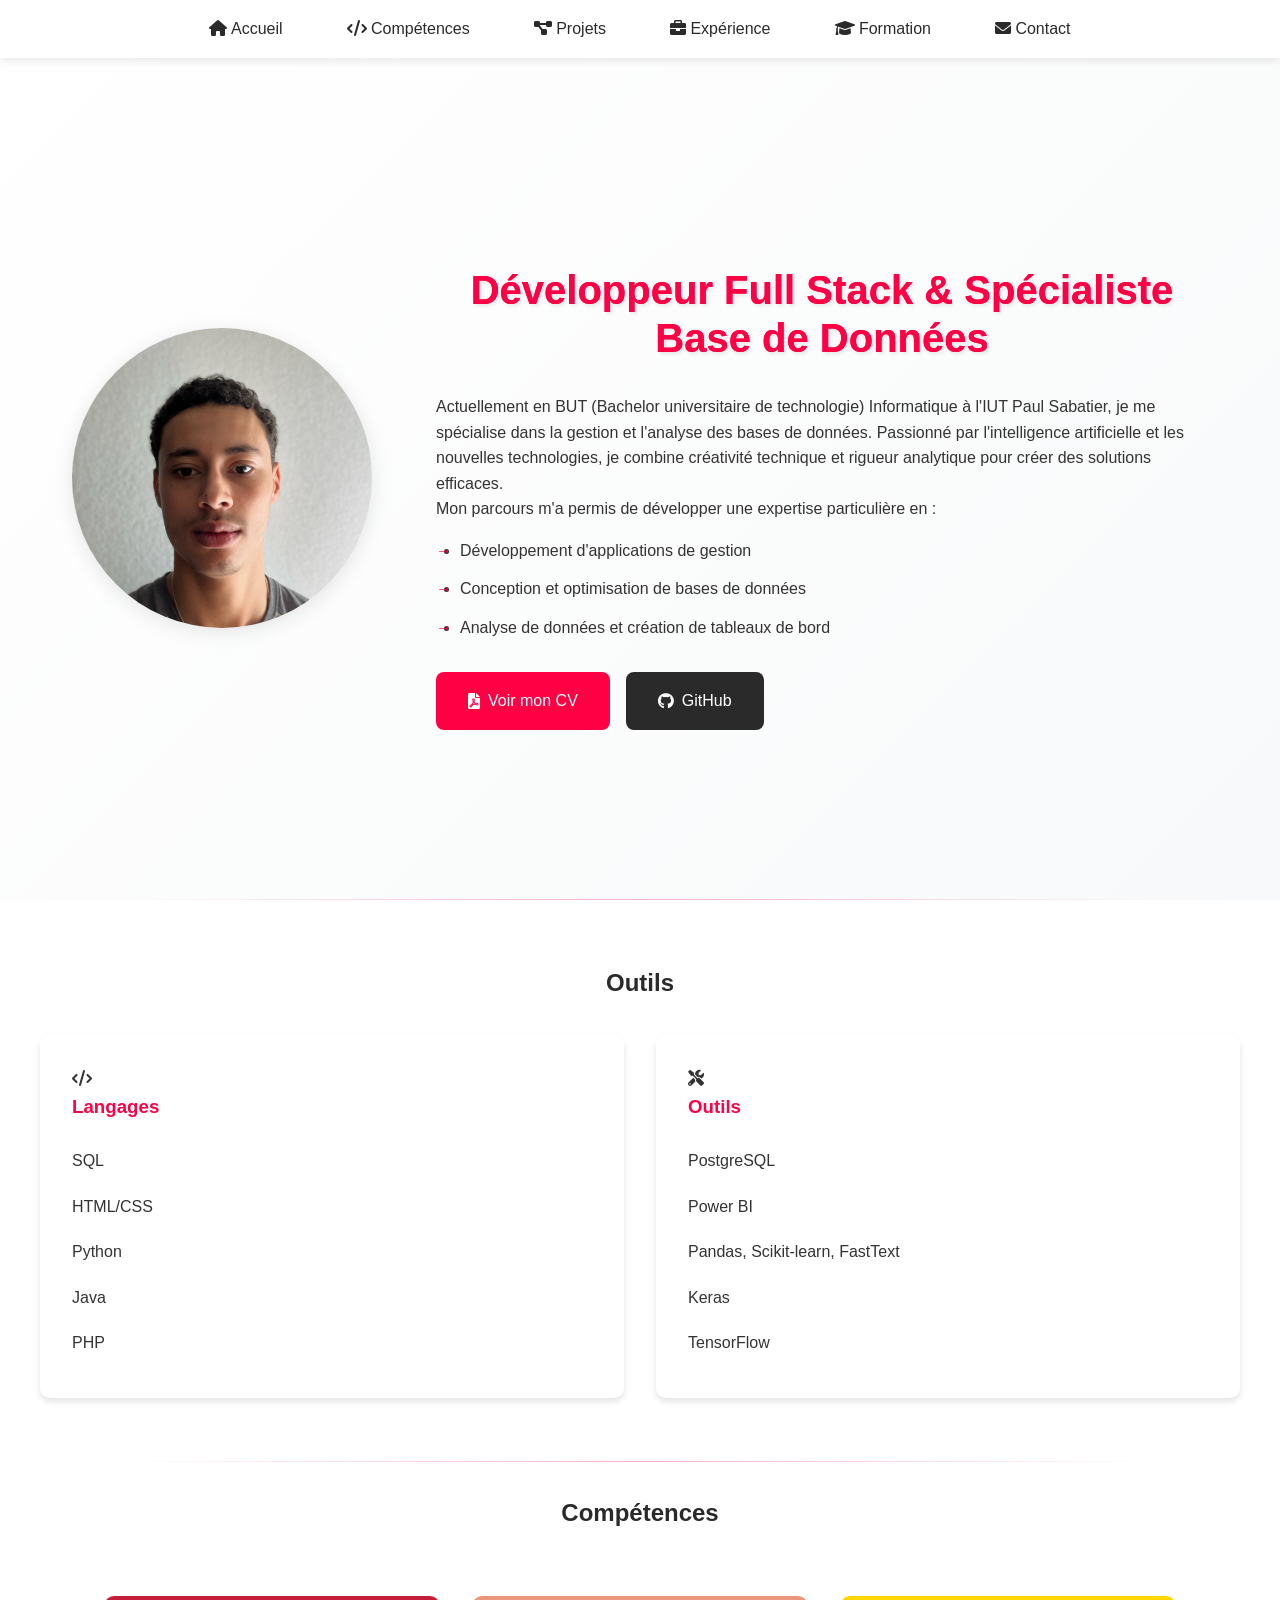
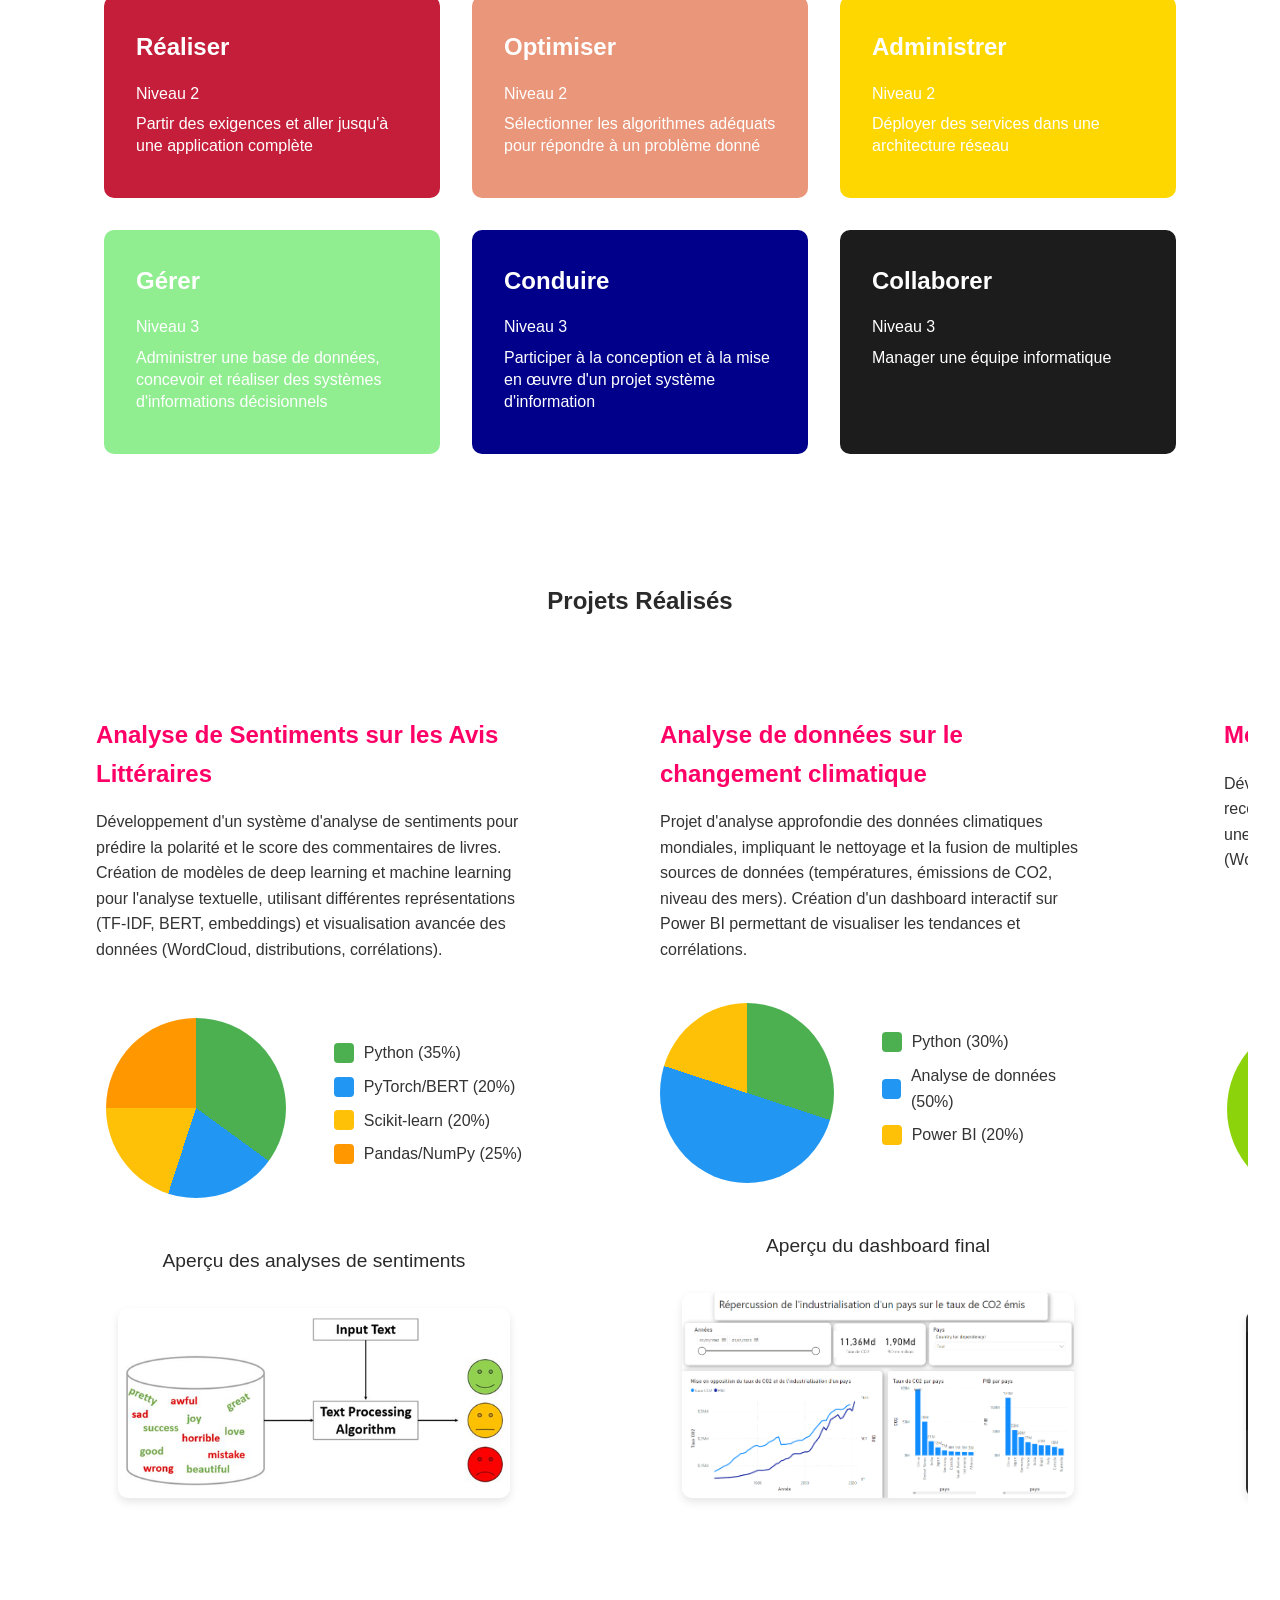
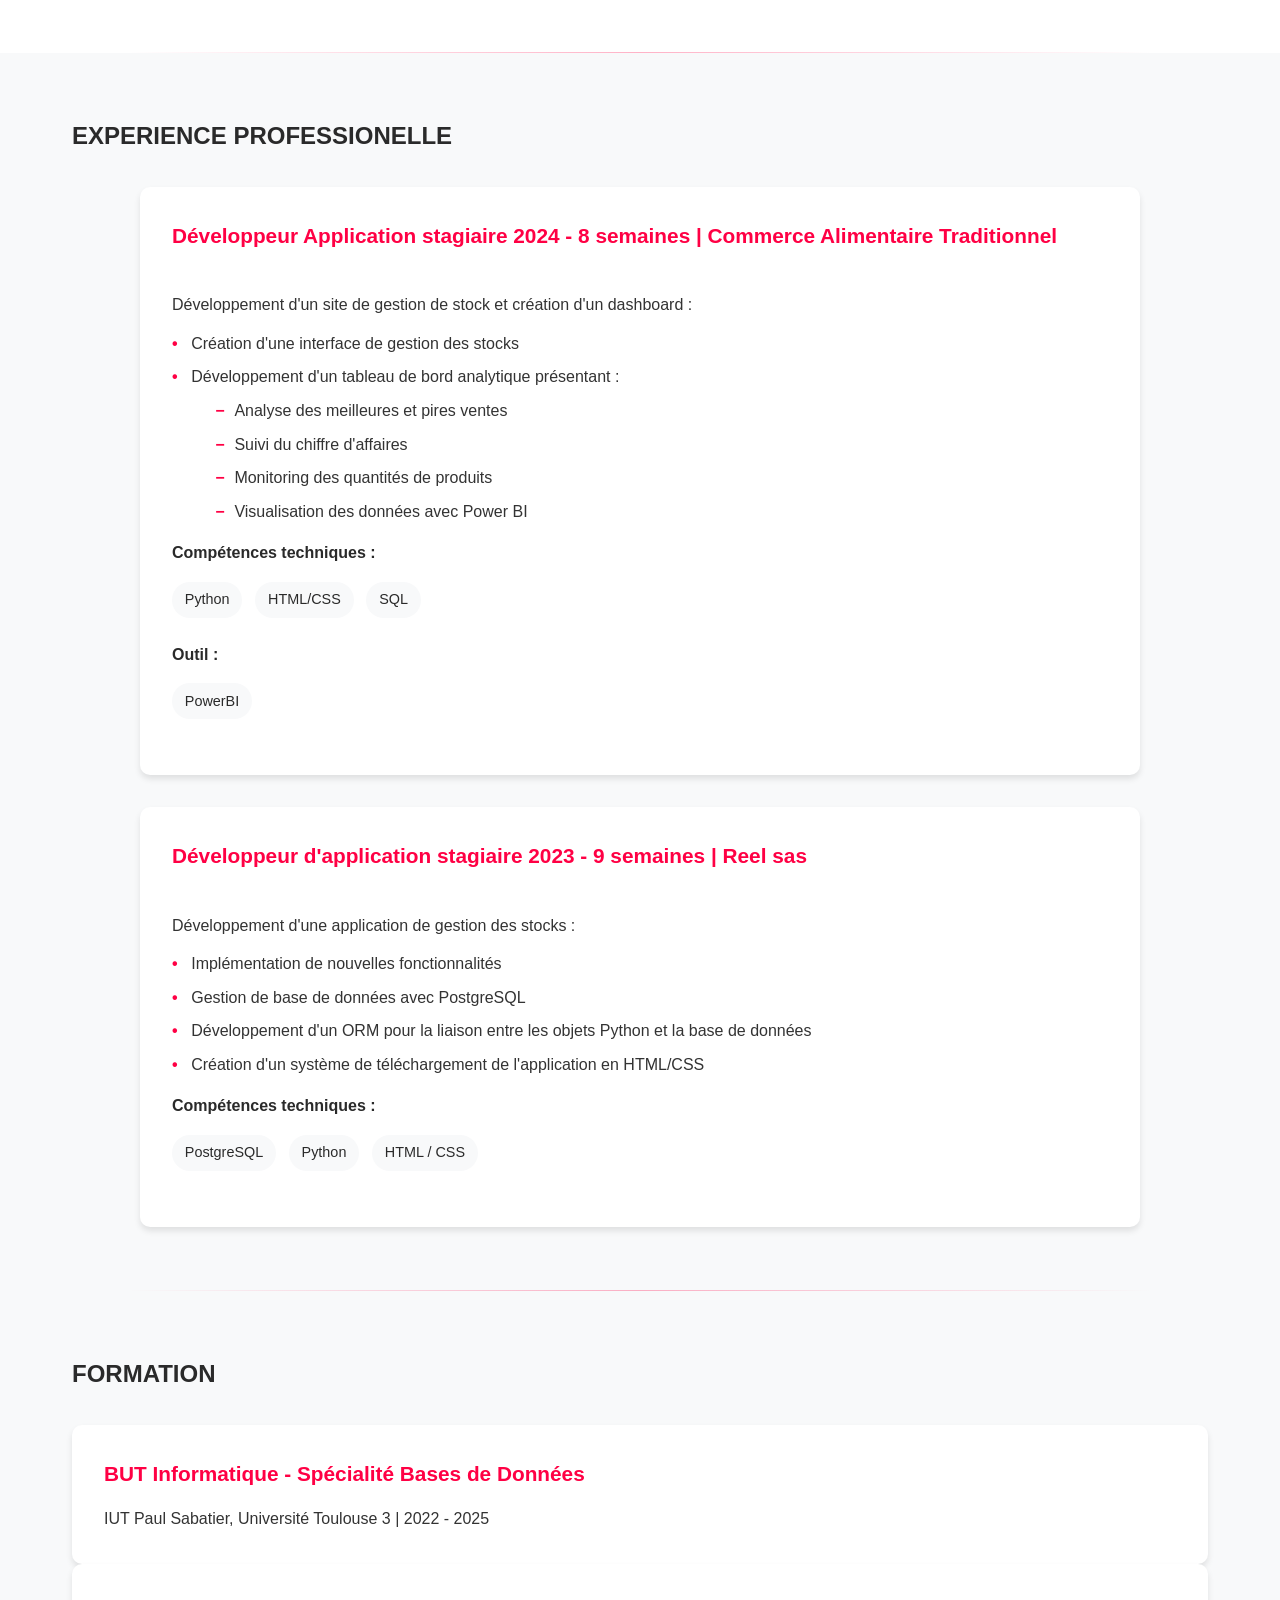
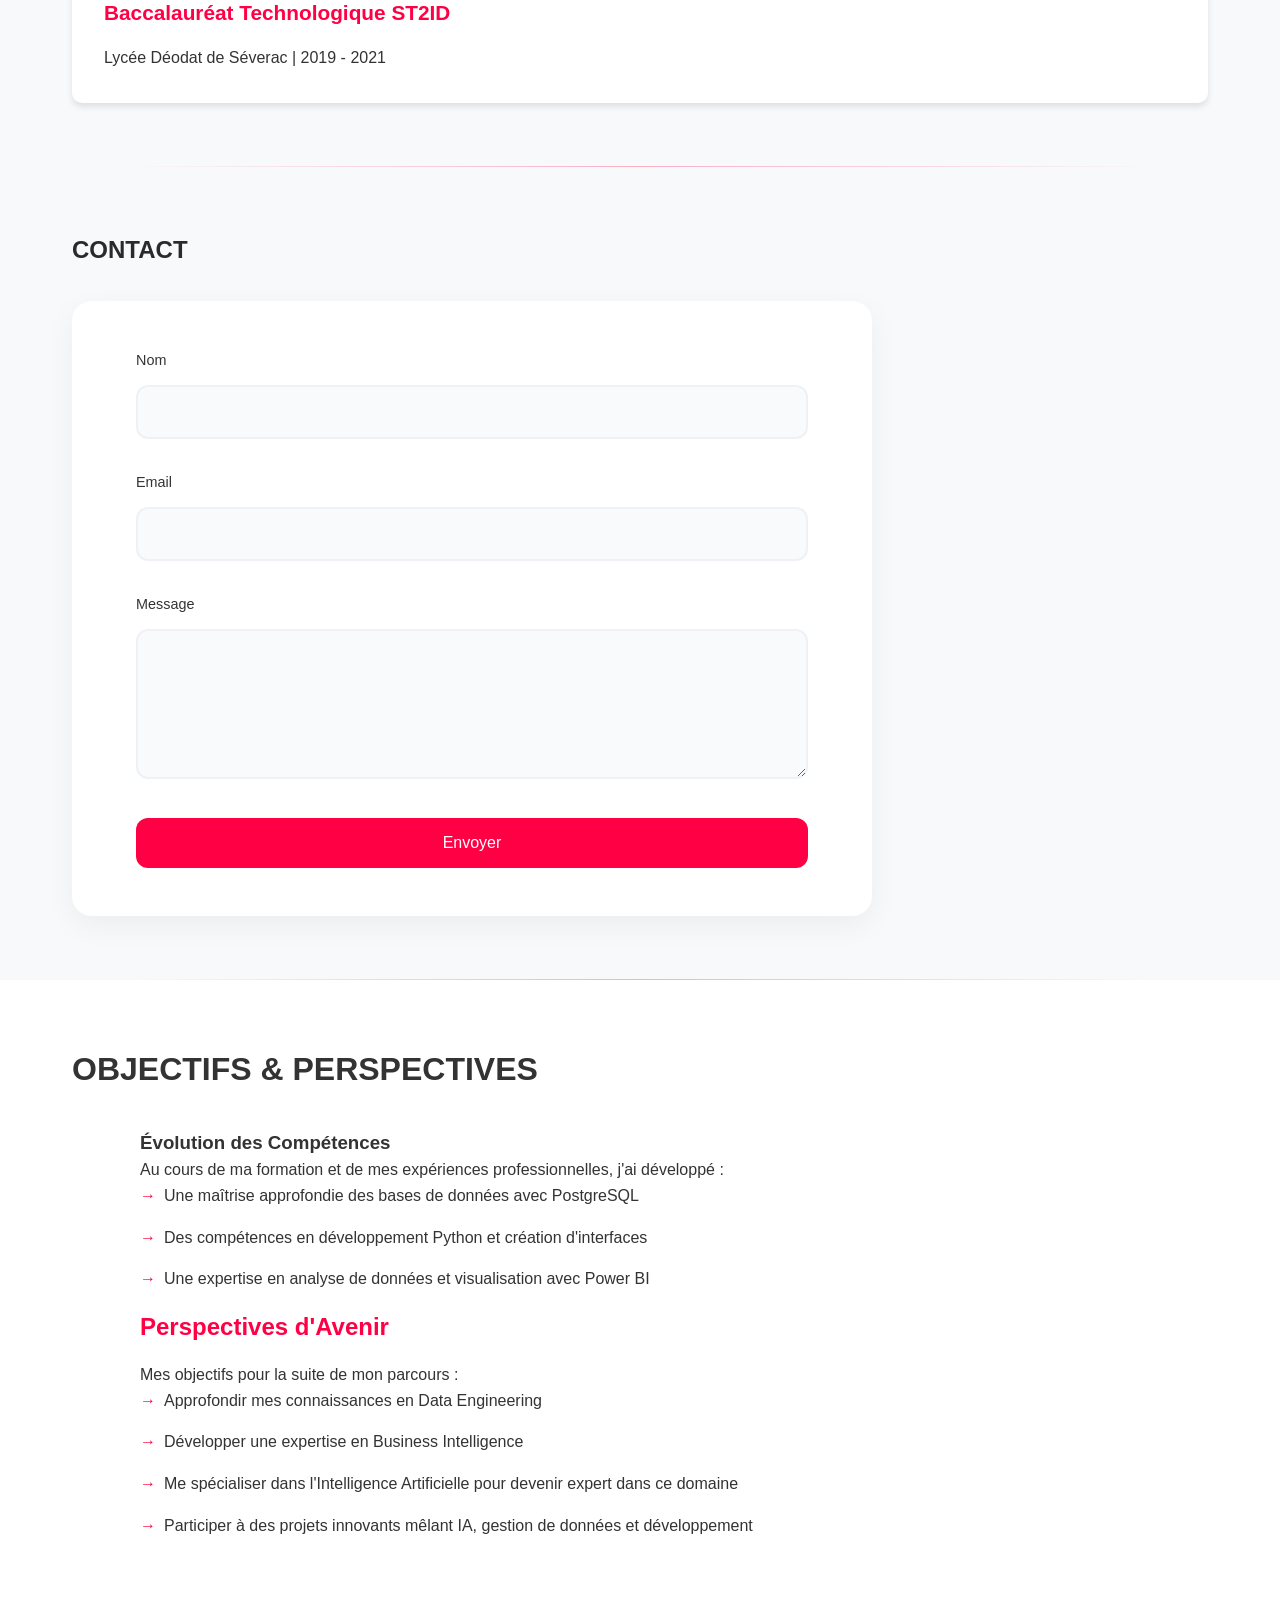
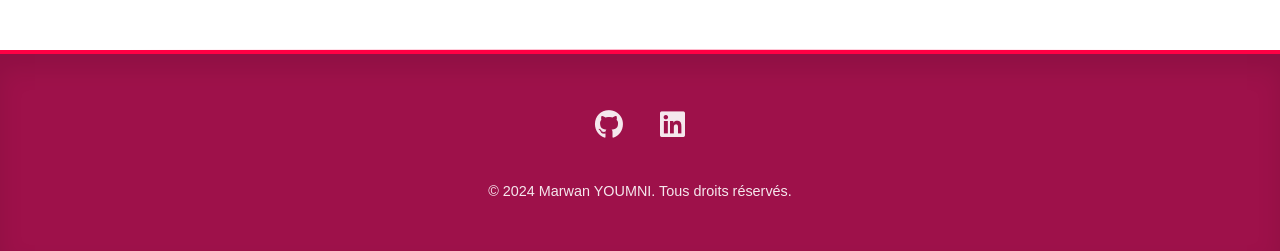
==== index.html @ c5f9f12c "a" ====
<!DOCTYPE html>
<html lang="fr">
<head>
    <meta charset="UTF-8">
    <meta name="viewport" content="width=device-width, initial-scale=1.0">
    <title>Marwan YOUMNI - Portfolio</title>
    <link rel="stylesheet" href="style.css">
    <!-- Ajout de Font Awesome pour de belles icônes -->
    <link rel="stylesheet" href="https://cdnjs.cloudflare.com/ajax/libs/font-awesome/6.0.0/css/all.min.css">
    <!-- Ajout de Google Fonts -->
    <link href="https://fonts.googleapis.com/css2?family=Poppins:wght@300;400;500;600;700&display=swap" rel="stylesheet">
    <script src="script.js"></script>
</head>
<body>
    <!-- Menu fixe modernisé -->
    <nav class="main-nav">
        <div class="nav-container">
            <div class="logo"></div>
            <ul>
                <li><a href="#accueil"><i class="fas fa-home"></i> Accueil</a></li>
                <li><a href="#competences"><i class="fas fa-code"></i> Compétences</a></li>
                <li><a href="#projets"><i class="fas fa-project-diagram"></i> Projets</a></li>
                <li><a href="#experience"><i class="fas fa-briefcase"></i> Expérience</a></li>
                <li><a href="#formation"><i class="fas fa-graduation-cap"></i> Formation</a></li>
                <li><a href="#contact"><i class="fas fa-envelope"></i> Contact</a></li>
            </ul>
        </div>
    </nav>

    <!-- Section Accueil avec animation -->
    <section id="accueil" class="hero-section">
        <div class="background-animation"></div>
        <div class="profile-container">
            <div class="profile-image">
                <img src="IMG_4424.jpg" alt="Photo professionnelle">
            </div>
            <div class="profile-content">
                <h1 class="main-title">
                    <span class="title-line">Développeur Full Stack &</span>
                    <span class="title-line">Spécialiste Base de Données</span>
                </h1>
                <div class="presentation">
                    <p>Actuellement en BUT (Bachelor universitaire de technologie) Informatique à l'IUT Paul Sabatier, je me spécialise dans la gestion et 
                       l'analyse des bases de données. Passionné par l'intelligence artificielle et les nouvelles technologies, je combine 
                       créativité technique et rigueur analytique pour créer des solutions efficaces.</p>
                    
                    <p>Mon parcours m'a permis de développer une expertise particulière en :</p>
                    <ul class="expertise-list">
                        <li>Développement d'applications de gestion</li>
                        <li>Conception et optimisation de bases de données</li>
                        <li>Analyse de données et création de tableaux de bord</li>
                    </ul>
                </div>
                <div class="cta-buttons">
                    <a href="CV_YOUMNI.pdf" class="btn primary-btn" target="_blank">
                        <i class="fas fa-file-pdf"></i> Voir mon CV
                    </a>
                    <a href="https://github.com/Marwwannn" class="btn secondary-btn" target="_blank">
                        <i class="fab fa-github"></i> GitHub
                    </a>
                </div>
            </div>
        </div>
    </section>

    <!-- Section Compétences avec animation au scroll -->
    <section id="competences" class="scroll-reveal">
        <h2><span class="accent">Outils</span></h2>
        <div class="skills-container">
            <div class="skill-category fade-in">
                <div class="skill-icon"><i class="fas fa-code"></i></div>
                <h3>Langages</h3>
                <ul>
                    <li data-tooltip="Langage de requêtes pour la gestion et la manipulation des bases de données">SQL</li>
                    <li data-tooltip="Langages de balisage et de style pour la création de sites web">HTML/CSS</li>
                    <li data-tooltip="Langage polyvalent utilisé en data science, IA et développement web">Python</li>
                    <li data-tooltip="Langage orienté objet pour le développement d'applications">Java</li>
                    <li data-tooltip="Langage de programmation côté serveur pour le développement web">PHP</li>
                </ul>
            </div>
            <div class="skill-category fade-in">
                <div class="skill-icon"><i class="fas fa-tools"></i></div>
                <h3>Outils</h3>
                <ul>
                    <li data-tooltip="Système de gestion de base de données relationnelle open source">PostgreSQL</li>
                    <li data-tooltip="Outil de visualisation et d'analyse de données de Microsoft">Power BI</li>
                    <li data-tooltip="Bibliothèques Python pour l'analyse de données, le machine learning et le NLP">Pandas, Scikit-learn, FastText</li>
                    <li data-tooltip="Bibliothèque Python pour le deep learning">Keras</li>
                    <li data-tooltip="Framework open source pour l'apprentissage automatique">TensorFlow</li>
                </ul>
            </div>
        </div>
    </section>

    <!-- Section Compétences -->
    <div class="skills-iut">
        <h3>Compétences</h3>
        <div class="skills-grid">
            <div class="skill-item realiser">
                <h4>Réaliser</h4>
                <p>Niveau 2</p>
                <p>Partir des exigences et aller jusqu'à une application complète</p>
            </div>

            <div class="skill-item optimiser">
                <h4>Optimiser</h4>
                <p>Niveau 2</p>
                <p>Sélectionner les algorithmes adéquats pour répondre à un problème donné</p>
            </div>

            <div class="skill-item administrer">
                <h4>Administrer</h4>
                <p>Niveau 2</p>
                <p>Déployer des services dans une architecture réseau</p>
            </div>

            <div class="skill-item gerer">
                <h4>Gérer</h4>
                <p>Niveau 3</p>
                <p>Administrer une base de données, concevoir et réaliser des systèmes d'informations décisionnels</p>
            </div>

            <div class="skill-item conduire">
                <h4>Conduire</h4>
                <p>Niveau 3</p>
                <p>Participer à la conception et à la mise en œuvre d'un projet système d'information</p>
            </div>

            <div class="skill-item collaborer">
                <h4>Collaborer</h4>
                <p>Niveau 3</p>
                <p>Manager une équipe informatique</p>
            </div>
        </div>
    </div>

    <!-- Section Projets avec effet de survol -->
    <section id="projets" class="scroll-reveal">
        <h2><span class="accent">Projets Réalisés</span></h2>
        <div class="projects-grid">
            <div class="project-card" id="analyse-sentiments" data-skills="realiser,optimiser,administrer,gerer,conduire,collaborer">
                <h3>Analyse de Sentiments sur les Avis Littéraires</h3>
                <p>Développement d'un système d'analyse de sentiments pour prédire la polarité et le score des commentaires de livres. 
                Création de modèles de deep learning et machine learning pour l'analyse textuelle, utilisant différentes représentations 
                (TF-IDF, BERT, embeddings) et visualisation avancée des données (WordCloud, distributions, corrélations).</p>
                
                <div class="project-stats">
                    <div class="pie-chart" style="background-image: conic-gradient(
                        #4CAF50 0% 35%,
                        #2196F3 35% 55%,
                        #FFC107 55% 75%,
                        #FF9800 75% 100%
                    );"></div>
                    <div class="pie-legend">
                        <div class="legend-item">
                            <span class="legend-color" style="background: #4CAF50;"></span>
                            <span>Python (35%)</span>
                        </div>
                        <div class="legend-item">
                            <span class="legend-color" style="background: #2196F3;"></span>
                            <span>PyTorch/BERT (20%)</span>
                        </div>
                        <div class="legend-item">
                            <span class="legend-color" style="background: #FFC107;"></span>
                            <span>Scikit-learn (20%)</span>
                        </div>
                        <div class="legend-item">
                            <span class="legend-color" style="background: #FF9800;"></span>
                            <span>Pandas/NumPy (25%)</span>
                        </div>
                    </div>
                </div>

                <h4 class="result-title">Aperçu des analyses de sentiments</h4>
                <div class="project-image">
                    <img src="emot.png" alt="Visualisation des analyses de sentiments" class="dashboard-img">
                </div>
            </div>
            <div class="project-card" id="analyse-climatique" data-skills="optimiser,gerer,conduire,collaborer">
                <h3>Analyse de données sur le changement climatique</h3>

                <p>Projet d'analyse approfondie des données climatiques mondiales, impliquant le nettoyage et la fusion de multiples sources de données (températures, émissions de CO2, niveau des mers). Création d'un dashboard interactif sur Power BI permettant de visualiser les tendances et corrélations.</p>
                
                <div class="project-stats">
                    <div class="pie-chart climate-chart"></div>
                    <div class="pie-legend">
                        <div class="legend-item">
                            <span class="legend-color" style="background: #4CAF50;"></span>
                            <span>Python (30%)</span>
                        </div>
                        <div class="legend-item">
                            <span class="legend-color" style="background: #2196F3;"></span>
                            <span>Analyse de données (50%)</span>
                        </div>
                        <div class="legend-item">
                            <span class="legend-color" style="background: #FFC107;"></span>
                            <span>Power BI (20%)</span>
                        </div>
                    </div>
                </div>

                <h4 class="result-title">Aperçu du dashboard final</h4>
                <div class="project-image">
                    <img src="dashboard.png" alt="Dashboard Power BI du projet climatique" class="dashboard-img">
                </div>
            </div>
            <div class="project-card" id="moteur-recommandation" data-skills="realiser,optimiser,administrer,gerer,conduire,collaborer">
                <h3>Moteur de recommandation</h3>
                <p>Développement d'un moteur de recherche et d'un moteur de recommandation de séries TV à partir de sous-titres, incluant une API REST et différents modèles d'apprentissage (Word2Vec, FastText, BERT).</p>
                
                <div class="project-stats">
                    <div class="pie-chart recommendation-chart"></div>
                    <div class="pie-legend">
                        <div class="legend-item">
                            <span class="legend-color" style="background: #4CAF50;"></span>
                            <span>Python (API) (40%)</span>
                        </div>
                        <div class="legend-item">
                            <span class="legend-color" style="background: #8dd30c;"></span>
                            <span>Modèles FastText (50%)</span>
                        </div>
                        <div class="legend-item">
                            <span class="legend-color" style="background: #2196F3;"></span>
                            <span>HTML/CSS (10%)</span>
                        </div>
                    </div>
                </div>

                <h4 class="result-title">Aperçu de l'interface finale</h4>
                <div class="project-image">
                    <img src="recherche.png" alt="Interface du moteur de recherche" class="dashboard-img">
                </div>
            </div>

            <!-- Nouveaux projets -->
            <div class="project-card" id="site-ecommerce" data-skills="realiser,collaborer,gerer">
                <h3>Site E-commerce</h3>
                <p>Application web de gestion commerciale comprenant : <br>
                    • Gestion des stocks en temps réel <br>
                    • Interface administrateur et système de panier <br>
                    • Base de données relationnelle sécurisée</p>

                
                <div class="project-stats">
                    <div class="pie-chart recommendation-chart"></div>
                    <div class="pie-legend">
                        <div class="legend-item">
                            <span class="legend-color" style="background: #4CAF50;"></span>
                            <span>Java (40%)</span>
                        </div>
                        <div class="legend-item">
                            <span class="legend-color" style="background: #2196F3;"></span>
                            <span>SQL (30%)</span>
                        </div>
                        <div class="legend-item">
                            <span class="legend-color" style="background: #FFC107;"></span>
                            <span>HTML/CSS/PHP (30%)</span>
                        </div>
                    </div>
                </div>
            
                <h4 class="result-title">Aperçu du projet</h4>
                <div class="project-image">
                    <img src="site_e-commerce.png" alt="Interface du site e-commerce" class="dashboard-img">
                </div>
            </div>

            <div class="project-card" id="app-immobiliere" data-skills="conduire,gerer,collaborer,realiser">
                <h3>Application Immobilière</h3>
                <p>Solution Java dédiée aux agences immobilières intégrant : <br>
                    • Gestion complète des biens immobiliers <br>
                    • Système de recherche avancée (prix, surface, localisation) <br>
                    • Suivi des clients et des transactions <br>
                    • Base de données sécurisée</p>

                
                <div class="project-stats">
                    <div class="pie-chart" style="background-image: conic-gradient(
                        #4CAF50 0% 40%,
                        #2196F3 40% 70%,
                        #FFC107 70% 85%,
                        #FF9800 85% 100%
                    );"></div>
                    <div class="pie-legend">
                        <div class="legend-item">
                            <span class="legend-color" style="background: #4CAF50;"></span>
                            <span>Java (40%)</span>
                        </div>
                        <div class="legend-item">
                            <span class="legend-color" style="background: #2196F3;"></span>
                            <span>SQL (30%)</span>
                        </div>
                        <div class="legend-item">
                            <span class="legend-color" style="background: #FFC107;"></span>
                            <span>WindowBuilder (15%)</span>
                        </div>
                        <div class="legend-item">
                            <span class="legend-color" style="background: #FF9800;"></span>
                            <span>GitHub (15%)</span>
                        </div>
                    </div>
                </div>
            
                <h4 class="result-title">Aperçu de l'interface</h4>
                <div class="project-image">
                    <img src="agence-immobiliere.png" alt="Interface de l'application immobilière" class="dashboard-img">
                </div>
            </div>
        </div>
    </section>

    <!-- Section Expérience -->
    <section id="experience">
        <h2>EXPERIENCE PROFESSIONELLE</h2>
        <div class="experience-container">
            <div class="experience-card">
                <div class="experience-header">
                    <h3>Développeur Application stagiaire 2024 - 8 semaines | Commerce Alimentaire Traditionnel</h3>
                </div>
                <div class="description">
                    <p>Développement d'un site de gestion de stock et création d'un dashboard :</p>
                    <ul>
                        <li>Création d'une interface de gestion des stocks</li>
                        <li>Développement d'un tableau de bord analytique présentant :</li>
                        <ul class="sub-list">
                            <li>Analyse des meilleures et pires ventes</li>
                            <li>Suivi du chiffre d'affaires</li>
                            <li>Monitoring des quantités de produits</li>
                            <li>Visualisation des données avec Power BI</li>
                        </ul>
                    </ul>
                </div>
                <div class="competences">
                    <h4>Compétences techniques :</h4>
                    <div class="technologies-used">
                        <span>Python</span>
                        <span>HTML/CSS</span>
                        <span>SQL</span>
                    </div>
                    <h4>Outil :</h4>
                    <div class="technologies-used">
                        <span>PowerBI</span>
                    </div>
                </div>
            </div>

            <div class="experience-card">
                <div class="experience-header">
                    <h3>Développeur d'application stagiaire 2023 - 9 semaines | Reel sas</h3>
                </div>
                <div class="description">
                    <p>Développement d'une application de gestion des stocks :</p>
                    <ul>
                        <li>Implémentation de nouvelles fonctionnalités</li>
                        <li>Gestion de base de données avec PostgreSQL</li>
                        <li>Développement d'un ORM pour la liaison entre les objets Python et la base de données</li>
                        <li>Création d'un système de téléchargement de l'application en HTML/CSS</li>
                    </ul>
                </div>
                <div class="competences">
                    <h4>Compétences techniques :</h4>
                    <div class="technologies-used">
                        <span>PostgreSQL</span>
                        <span>Python</span>
                        <span>HTML / CSS</span>
                    </div>
                </div>
            </div>
        </div>
    </section>

    <!-- Section Formation -->
    <section id="formation">
        <h2>FORMATION</h2>
        <div class="formation-container">
            <div class="formation-card">
                <h3>BUT Informatique - Spécialité Bases de Données</h3>
                <div class="">IUT Paul Sabatier, Université Toulouse 3 | 2022 - 2025</div>
            </div>

            <div class="formation-card">
                <h3>Baccalauréat Technologique ST2ID</h3>
                <div class="">Lycée Déodat de Séverac | 2019 - 2021</div>
            </div>
        </div>
    </section>

    <!-- Section Contact -->
    <section id="contact">
        <div class="section-header">
            <h2>CONTACT</h2>
        </div>
        <div class="contact-container">
            <form class="contact-form">
                <div class="form-group">
                    <label for="name">Nom</label>
                    <input type="text" id="name" required>
                </div>
                <div class="form-group">
                    <label for="email">Email</label>
                    <input type="email" id="email" required>
                </div>
                <div class="form-group">
                    <label for="message">Message</label>
                    <textarea id="message" required></textarea>
                </div>
                <button type="submit" class="submit-btn">Envoyer</button>
            </form>
        </div>
    </section>

    <!-- Section Objectifs et Perspectives -->
    <section id="perspectives">
        <div class="section-header">
            <h2>OBJECTIFS & PERSPECTIVES</h2>
        </div>
        <div class="content-wrapper">
            <div class="card">
                <h3>Évolution des Compétences</h3>
                <div class="card-content">
                    <p>Au cours de ma formation et de mes expériences professionnelles, j'ai développé :</p>
                    <ul>
                        <li>Une maîtrise approfondie des bases de données avec PostgreSQL</li>
                        <li>Des compétences en développement Python et création d'interfaces</li>
                        <li>Une expertise en analyse de données et visualisation avec Power BI</li>
                    </ul>
                </div>
            </div>

            <div class="card">
                <div class="perspectives-avenir">
                    <h3>Perspectives d'Avenir</h3>
                    <p>Mes objectifs pour la suite de mon parcours :</p>
                    <ul>
                        <li>Approfondir mes connaissances en Data Engineering</li>
                        <li>Développer une expertise en Business Intelligence</li>
                        <li>Me spécialiser dans l'Intelligence Artificielle pour devenir expert dans ce domaine</li>
                        <li>Participer à des projets innovants mêlant IA, gestion de données et développement</li>
                    </ul>
                </div>
            </div>
        </div>
    </section>

    <!-- Ajout d'un footer -->
    <footer>
        <div class="footer-content">
            <div class="social-links">
                <a href="https://github.com/Marwwannn" target="_blank"><i class="fab fa-github"></i></a>
                <a href="https://www.linkedin.com/in/marwan-youmni" target="_blank"><i class="fab fa-linkedin"></i></a>
            </div>
            <p>&copy; 2024 Marwan YOUMNI. Tous droits réservés.</p>
        </div>
    </footer>

    <!-- Ajout de JavaScript pour les animations -->
    <script>
        // Animation au scroll
        const observer = new IntersectionObserver((entries) => {
            entries.forEach(entry => {
                if (entry.isIntersecting) {
                    entry.target.classList.add('visible');
                }
            });
        });

        document.querySelectorAll('.scroll-reveal').forEach((el) => observer.observe(el));

        // Animation du titre lettre par lettre
        const title = document.querySelector('.main-title');
        const text = title.textContent;
        title.textContent = '';
        
        // Créer un span pour chaque lettre
        text.split('').forEach((char, i) => {
            const span = document.createElement('span');
            span.textContent = char;
            span.style.animationDelay = `${i * 0.1}s`; // Délai progressif
            title.appendChild(span);
        });
    </script>
</body>
</html>
---- style.css ----
/* Variables pour la cohérence des couleurs */
:root {
    --primary-color: #ff0044;    /* Rouge vif comme dans votre CV */
    --secondary-color: #2a2a2a;  /* Gris foncé */
    --accent-color: #6b1fb1;     /* Violet pour les accents */
    --text-color: #333333;
    --background-color: #ffffff;
    --section-bg: #f8f9fa;
}

/* Reset et styles de base */
* {
    margin: 0;
    padding: 0;
    box-sizing: border-box;
}

body {
    font-family: 'Segoe UI', Arial, sans-serif;
    line-height: 1.6;
    color: var(--text-color);
    background-color: var(--background-color);
}

/* Navigation */
.main-nav {
    position: fixed;
    top: 0;
    width: 100%;
    background-color: var(--background-color);
    box-shadow: 0 2px 10px rgba(0, 0, 0, 0.1);
    z-index: 1000;
    padding: 1rem 0;
}

.main-nav ul {
    display: flex;
    justify-content: center;
    list-style: none;
    gap: 2rem;
}

.main-nav a {
    text-decoration: none;
    color: var(--secondary-color);
    font-weight: 500;
    padding: 0.5rem 1rem;
    transition: color 0.3s ease;
}

.main-nav a:hover {
    color: var(--primary-color);
}

/* Section Accueil */
#accueil {
    min-height: 100vh;
    display: flex;
    align-items: center;
    justify-content: center;
    padding: 6rem 2rem 2rem;
    background: linear-gradient(135deg, var(--background-color) 0%, var(--section-bg) 100%);
}

.profile-container {
    display: flex;
    align-items: center;
    gap: 3rem;
    padding: 2rem;
}

.profile-photo {
    width: 200px;
    height: 200px;
    border-radius: 50%;
    object-fit: cover;
}

.intro-text {
    flex: 1;
}

.tagline {
    color: var(--secondary-color);
    font-size: 1.2rem;
    margin: 1rem 0;
}

h1 {
    font-size: 3rem;
    color: var(--primary-color);
    margin-bottom: 1rem;
}

h2 {
    font-size: 1.5rem;
    color: var(--secondary-color);
    margin-bottom: 1.5rem;
}

/* Sections générales */
section {
    position: relative;
    padding: 4rem 2rem;
}

section:nth-child(even) {
    background-color: var(--section-bg);
}

section:not(:last-child)::after {
    content: '';
    position: absolute;
    bottom: 0;
    left: 50%;
    transform: translateX(-50%);
    width: 80%;
    height: 1px;
    background: linear-gradient(
        to right,
        transparent,
        var(--primary-color, #ff0066),
        transparent
    );
    opacity: 0.3;
}

/* Compétences */
.skills-container {
    display: grid;
    grid-template-columns: repeat(auto-fit, minmax(250px, 1fr));
    gap: 2rem;
    max-width: 1200px;
    margin: 0 auto;
}

.skill-category {
    background: white;
    padding: 2rem;
    border-radius: 10px;
    box-shadow: 0 4px 6px rgba(0, 0, 0, 0.1);
}

.skill-category h3 {
    color: var(--primary-color);
    margin-bottom: 1rem;
}

.skill-category ul {
    list-style: none;
    padding: 0;
    margin: 0;
}

.skill-category li {
    position: relative;
    padding: 10px 0;
    cursor: help;
    color: var(--text-color);
    display: flex;
    align-items: center;
}

/* Suppression de tous les styles de points/bullets précédents */
.skill-category li::before {
    display: none; /* Supprime tous les pseudo-éléments before existants */
}

/* Nouveau style pour le tooltip */
.skill-category li[data-tooltip] {
    position: relative;
}

.skill-category li[data-tooltip]::after {
    content: attr(data-tooltip);
    position: absolute;
    left: 50%;
    top: 50%;
    transform: translateY(-50%);
    background: rgba(42, 42, 42, 0.9);
    color: white;
    padding: 8px 12px;
    border-radius: 4px;
    font-size: 0.85em;
    width: 250px;
    opacity: 0;
    visibility: hidden;
    transition: all 0.3s ease;
    pointer-events: none;
    z-index: 1000;
    box-shadow: 0 2px 5px rgba(0,0,0,0.2);
}

/* Animation au survol */
.skill-category li[data-tooltip]:hover::after {
    opacity: 1;
    visibility: visible;
    left: 210px;  /* Augmenté à 180px pour déplacer vers la droite */
}

/* Media query pour les écrans plus petits */
@media (max-width: 1200px) {
    .skill-category li[data-tooltip]::after {
        left: 50%;
        top: 100%;
        transform: translateX(-50%);
        margin-top: 5px;
    }
}

/* Style pour le conteneur de projets avec scroll horizontal */
.projects-grid {
    display: flex;
    overflow-x: auto;
    gap: 2rem;
    padding: 2rem;
    scroll-snap-type: x mandatory;
    -webkit-overflow-scrolling: touch; /* Pour iOS */
}

/* Masquer la scrollbar tout en gardant la fonctionnalité */
.projects-grid::-webkit-scrollbar {
    height: 8px;
}

.projects-grid::-webkit-scrollbar-track {
    background: #f1f1f1;
    border-radius: 4px;
}

.projects-grid::-webkit-scrollbar-thumb {
    background: var(--primary-color);
    border-radius: 4px;
}

/* Style pour les cartes de projet plus larges */
.project-card {
    min-width: 500px;
    max-width: 500px;
    padding: 2rem;
    margin-right: 2rem;
    display: flex;
    flex-direction: column;
    background: white;
    border: 1px solid var(--border-color);
    border-radius: 15px;
    transition: all 0.3s ease;
    cursor: pointer;
}

.project-card h3 {
    color: #ff0066;  /* Rose vif spécifié */
    font-size: 1.5rem;
    margin-bottom: 1rem;
    font-weight: 600;
}

.project-card p {
    color: var(--text-color);
    margin-bottom: 1rem;
    flex-grow: 1; /* Permet au texte de prendre l'espace disponible */
}

.technologies {
    display: flex;
    gap: 1rem;
    margin-top: 1rem;
    flex-wrap: wrap;
}

.technologies span {
    background-color: var(--section-bg);
    padding: 0.5rem 1rem;
    border-radius: 20px;
    font-size: 0.9rem;
}

.project-stats {
    display: flex;
    justify-content: center;
    align-items: center;
    gap: 2rem;
    margin: 1.5rem 0;
    min-height: 180px;
}

/* Style pour les camemberts */
.pie-chart {
    width: 180px;
    height: 180px;
    border-radius: 50%;
}

.pie-legend {
    margin-left: 1rem;
}

.legend-item {
    display: flex;
    align-items: center;
    margin-bottom: 0.5rem;
}

.legend-color {
    width: 20px;
    height: 20px;
    border-radius: 4px;
    margin-right: 10px;
}

/* Styles pour le premier projet */
.climate-chart {
    background: conic-gradient(
        #4CAF50 0% 30%,    /* Python - Vert */
        #2196F3 30% 80%,   /* Analyse de données - Bleu */
        #FFC107 80% 100%   /* Power BI - Jaune */
    );
}

/* Styles pour le deuxième projet */
.recommendation-chart {
    background: conic-gradient(
        #4CAF50 0% 40%,    /* Python (API) - Vert */
        #8dd30c 40% 90%,   /* Modèle FastText - Violet */
        #2196F3 90% 100%   /* HTML/CSS - Bleu */
    );
}

/* Style pour le footer avec un thème moderne */
footer {
    background: #9e114a; /* Bleu-gris foncé élégant */
    color: white;
    padding: 3rem 2rem;
    text-align: center;
    border-top: 4px solid var(--primary-color); /* Garde la bordure rouge */
    box-shadow: inset 0 15px 25px rgba(0,0,0,0.1); /* Ombre intérieure subtile */
}

.footer-content {
    max-width: 1200px;
    margin: 0 auto;
}

.social-links {
    margin-bottom: 2rem;
}

.social-links a {
    color: white;
    font-size: 1.8rem;
    margin: 0 1rem;
    transition: all 0.3s ease;
    opacity: 0.9;
}

.social-links a:hover {
    color: var(--primary-color);
    transform: translateY(-3px);
    opacity: 1;
}

footer p {
    color: rgba(255, 255, 255, 0.9);
    font-size: 0.9rem;
}

/* Contact */
.contact-info {
    max-width: 600px;
    margin: 0 auto;
}

.contact-info p {
    margin-bottom: 1rem;
}

.contact-info a {
    color: white;
    text-decoration: none;
    border-bottom: 2px solid var(--primary-color);
    padding-bottom: 2px;
    transition: color 0.3s ease;
}

.contact-info a:hover {
    color: var(--primary-color);
}

/* Responsive Design */
@media (max-width: 1200px) {
    .projects-grid {
        max-width: 1000px;
        padding: 1.5rem;
    }
}

@media (max-width: 768px) {
    .projects-grid {
        grid-template-columns: 1fr;
    }
    
    .project-card {
        padding: 2rem;
        min-height: auto;
    }

    .main-nav ul {
        flex-direction: column;
        align-items: center;
        padding: 1rem;
    }

    h1 {
        font-size: 2rem;
    }

    h2 {
        font-size: 1.2rem;
    }

    .profile-photo {
        width: 150px;
        height: 150px;
    }
}

/* Style pour la section expérience */
#experience {
    padding: 4rem 2rem;
    background: var(--section-bg);
}

.experience-container {
    max-width: 1000px;
    margin: 0 auto;
    display: flex;
    flex-direction: column;
    gap: 2rem;
}

.experience-card {
    background: white;
    padding: 2rem;
    border-radius: 10px;
    box-shadow: 0 4px 6px rgba(0, 0, 0, 0.1);
    transition: transform 0.3s ease;
}

.experience-card:hover {
    transform: translateY(-5px);
}

.experience-header {
    display: flex;
    justify-content: space-between;
    align-items: center;
    margin-bottom: 1rem;
}

.experience-header h3 {
    color: var(--primary-color);
    font-size: 1.3rem;
    margin-bottom: 1.5rem;
}

.date {
    color: var(--secondary-color);
    font-size: 0.9rem;
}

.company {
    color: var(--accent-color);
    font-weight: 500;
    margin-bottom: 1rem;
}

.tasks {
    list-style: none;
    margin: 1rem 0;
}

.tasks li {
    margin-bottom: 0.5rem;
    padding-left: 1.5rem;
    position: relative;
}

.tasks li::before {
    content: "•";
    color: var(--primary-color);
    position: absolute;
    left: 0;
}

.technologies-used {
    display: flex;
    flex-wrap: wrap;
    gap: 0.8rem;
    margin: 0.5rem 0 1.5rem 0;
}

.technologies-used span {
    background: var(--section-bg);
    padding: 0.4rem 0.8rem;
    border-radius: 20px;
    font-size: 0.9rem;
    color: var(--secondary-color);
}

.competences h4 {
    color: var(--secondary-color);
    margin: 1rem 0;
}

/* Responsive design */
@media (max-width: 768px) {
    .experience-header {
        flex-direction: column;
        align-items: flex-start;
        gap: 0.5rem;
    }

    .experience-card {
        padding: 1.5rem;
    }

    .experience-header h3 {
        font-size: 1.1rem;
    }
}

/* Ajout pour la description */
.description {
    margin: 1rem 0;
    color: var(--text-color);
}

.description p {
    margin-bottom: 0.8rem;
    font-weight: 500;
}

.description ul {
    list-style: none;
    padding-left: 1.2rem;
}

.description ul li {
    margin-bottom: 0.5rem;
    position: relative;
}

.description ul li::before {
    content: "•";
    color: var(--primary-color);
    position: absolute;
    left: -1.2rem;
    font-weight: bold;
}

/* Ajout pour la sous-liste */
.description .sub-list {
    margin-left: 1.5rem;
    margin-top: 0.5rem;
}

.description .sub-list li::before {
    content: "−";  /* Utilisation d'un tiret pour la sous-liste */
}

/* Style pour la section formation */
#formation {
    padding: 4rem 0;
    background: var(--section-bg);
}

.formation-container {
    max-width: 1200px;
    margin: 0 auto;
    padding: 0 2rem;
}

.formation-card {
    background: white;
    padding: 2rem;
    border-radius: 10px;
    box-shadow: 0 4px 6px rgba(0, 0, 0, 0.1);
    transition: transform 0.3s ease;
}

.formation-card:hover {
    transform: translateY(-5px);
}

.formation-card h3 {
    color: var(--primary-color);
    font-size: 1.3rem;
    margin-bottom: 1rem;
}

.etablissement {
    color: var(--accent-color);
    font-style: italic;
}

/* Responsive design */
@media (max-width: 768px) {
    .formation-card {
        padding: 1.5rem;
    }

    .formation-card h3 {
        font-size: 1.1rem;
    }
}

/* Style pour la section contact */
#contact {
    padding: 4rem 0;
    background: var(--section-bg);
}

#contact h2 {
    text-align: left;
    margin-bottom: 2rem;
    max-width: 1200px;
    margin-left: 2rem;
    color: var(--secondary-color);
    font-size: 1.5rem;
    font-weight: 600;
}

.contact-container {
    max-width: 1200px;
    margin: 0 auto;
    width: 100%;
    padding: 0 2rem;
}

.contact-form {
    background: white;
    padding: 3rem 4rem;
    border-radius: 20px;
    box-shadow: 0 10px 30px rgba(0, 0, 0, 0.05);
    width: 100%;
    max-width: 800px;
    margin-left: 0;
    margin-right: auto;
}

.form-group {
    margin-bottom: 2rem;
    position: relative;
}

.form-group label {
    display: block;
    margin-bottom: 0.8rem;
    color: #333;
    font-weight: 500;
    font-size: 0.9rem;
}

.form-group input,
.form-group textarea {
    width: 100%;
    padding: 1rem;
    border: 2px solid #eef1f6;
    border-radius: 12px;
    font-size: 1rem;
    background: #f8fafc;
    transition: all 0.3s ease;
}

.form-group input:focus,
.form-group textarea:focus {
    outline: none;
    border-color: var(--primary-color);
    background: white;
    box-shadow: 0 0 0 4px rgba(255, 0, 102, 0.1);
}

.form-group textarea {
    min-height: 150px;
    resize: vertical;
}

.submit-btn {
    width: 100%;
    background: var(--primary-color);
    color: white;
    padding: 1rem;
    border: none;
    border-radius: 12px;
    font-size: 1rem;
    font-weight: 500;
    cursor: pointer;
    transition: all 0.3s ease;
}

.submit-btn:hover {
    transform: translateY(-2px);
    box-shadow: 0 5px 15px rgba(255, 0, 102, 0.2);
}

/* Animation au focus des champs */
.form-group input:focus::placeholder,
.form-group textarea:focus::placeholder {
    opacity: 0.7;
    transform: translateX(10px);
    transition: all 0.3s ease;
}

@media (max-width: 768px) {
    .contact-container {
        padding: 0 1rem;
    }
    
    .contact-form {
        padding: 2rem;
    }
}

/* Style pour la section héro */
.hero-section {
    min-height: 80vh;
    display: flex;
    align-items: center;
    background: linear-gradient(to right, var(--section-bg), white);
}

.profile-container {
    display: flex;
    gap: 4rem;
    align-items: center;
    max-width: 1200px;
    margin: 0 auto;
    padding: 2rem;
}

.profile-image img {
    width: 300px;
    height: 300px;
    border-radius: 50%;
    object-fit: cover;
    box-shadow: 0 4px 20px rgba(0,0,0,0.1);
}

.profile-content {
    flex: 1;
}

.profile-content h1 {
    font-size: 2.5rem;
    color: var(--primary-color);
    margin-bottom: 2rem;
}

.presentation {
    margin-bottom: 2rem;
}

.expertise-list {
    margin: 1rem 0;
    padding-left: 1.5rem;
}

.expertise-list li {
    margin-bottom: 0.8rem;
    position: relative;
}

.expertise-list li::before {
    content: "→";
    color: var(--primary-color);
    position: absolute;
    left: -1.5rem;
}

.cta-buttons {
    display: flex;
    gap: 1rem;
}

.btn {
    padding: 1rem 2rem;
    border-radius: 8px;
    text-decoration: none;
    display: inline-flex;
    align-items: center;
    gap: 0.5rem;
    transition: transform 0.3s ease;
}

.btn:hover {
    transform: translateY(-2px);
}

.primary-btn {
    background: var(--primary-color);
    color: white;
}

.secondary-btn {
    background: var(--secondary-color);
    color: white;
}

/* Responsive design */
@media (max-width: 768px) {
    .profile-container {
        flex-direction: column;
        text-align: center;
        gap: 2rem;
    }

    .profile-image img {
        width: 200px;
        height: 200px;
    }

    .profile-content h1 {
        font-size: 2rem;
    }

    .cta-buttons {
        justify-content: center;
    }
}

/* Style pour la section Objectifs & Perspectives */
#perspectives {
    padding: 4rem 2rem;
}

#perspectives h2 {
    font-size: 2rem;
    color: #333;
    margin-bottom: 2rem;
}

#perspectives .content-wrapper {
    max-width: 1000px;
    margin: 0 auto;
}

.evolution-competences, .perspectives-avenir {
    margin-bottom: 3rem;
}

.evolution-competences h3, .perspectives-avenir h3 {
    color: var(--primary-color);
    font-size: 1.5rem;
    margin-bottom: 1rem;
}

#perspectives ul {
    list-style: none;
    padding-left: 0;
}

#perspectives li {
    position: relative;
    padding-left: 1.5rem;
    margin-bottom: 1rem;
    line-height: 1.6;
}

#perspectives li::before {
    content: "→";
    position: absolute;
    left: 0;
    color: var(--primary-color);
}

/* Style pour les titres des projets */
.project-card h3 {
    color: #ff0066;  /* Rose vif spécifié */
    font-size: 1.5rem;
    margin-bottom: 1rem;
    font-weight: 600;
}

/* Style pour la description du projet */
.project-card p {
    color: var(--text-color);
    margin-bottom: 1rem;
}

/* Style spécifique pour le titre Évolution des Compétences */
.evolution-competences h3 {
    color: var(--secondary-color);  /* Change Évolution des Compétences en gris foncé */
}

/* Style pour les titres de la section perspectives */
.perspectives-avenir h3 {
    color: var(--primary-color);  /* Garde le rouge pour Perspectives d'Avenir */
}

/* Style commun pour tous les titres de sections */
section h2,
#formation h2,
#contact h2 {
    text-align: left;
    color: var(--secondary-color);
    font-size: 1.5rem;
    font-weight: 600;
    max-width: 1200px;
    margin: 0 auto 2rem;
    padding: 0 2rem;
}

/* Style pour le titre principal */
.main-title {
    font-size: 3rem;
    font-weight: 700;
    background: linear-gradient(45deg, var(--primary-color), #ff0066);
    -webkit-background-clip: text;
    background-clip: text;
    color: transparent;
    text-shadow: 2px 2px 4px rgba(0, 0, 0, 0.1);
    line-height: 1.2;
    margin: 2rem 0;
    animation: fadeIn 1s ease-out;
    text-align: center;
}

/* Animation d'entrée */
@keyframes fadeIn {
    from {
        opacity: 0;
        transform: translateY(-20px);
    }
    to {
        opacity: 1;
        transform: translateY(0);
    }
}

/* Responsive design */
@media (max-width: 768px) {
    .main-title {
        font-size: 2rem;
        padding: 0 1rem;
    }
}

/* Style pour les détails du projet */
.project-details {
    margin-top: 1.5rem;
    font-size: 0.95rem;
    line-height: 1.6;
    color: var(--text-color);
}

.project-details h4 {
    color: var(--primary-color);
    margin-bottom: 1rem;
    font-size: 1.2rem;
}

.project-details ul {
    list-style: none;
    padding-left: 1.2rem;
}

.project-details ul ul {
    margin-left: 1.5rem;
    margin-top: 0.5rem;
}

.project-details li {
    margin-bottom: 0.8rem;
    position: relative;
}

.project-details li::before {
    content: "•";
    color: var(--primary-color);
    position: absolute;
    left: -1.2rem;
    font-weight: bold;
}

.project-details ul ul li::before {
    content: "−";  /* Utilisation d'un tiret pour la sous-liste */
}

/* Style pour l'image du dashboard */
.project-image {
    margin: 1.2rem 0;
    text-align: center;
}

.dashboard-img {
    max-width: 90%;
    height: auto;
    border-radius: 10px;
    box-shadow: 0 4px 8px rgba(0, 0, 0, 0.1);
    transition: transform 0.3s ease;
}

.dashboard-img:hover {
    transform: scale(1.02);
}

/* Style pour le titre de l'aperçu */
.result-title {
    color: var(--secondary-color);
    font-size: 1.2rem;
    margin-top: 1.5rem;
    margin-bottom: 0.8rem;
    text-align: center;
    font-weight: 500;
}

.skills-iut {
    padding: 2rem;
    max-width: 1200px;
    margin: 0 auto;
}

.skills-iut h3 {
    color: var(--secondary-color);
    font-size: 1.5rem;
    margin-bottom: 2rem;
    text-align: center;
}

.skills-grid {
    display: grid;
    grid-template-columns: repeat(auto-fit, minmax(300px, 1fr));
    gap: 2rem;
    padding: 2rem;
}

.skill-item {
    padding: 2rem;
    border-radius: 10px;
    color: white;
    cursor: pointer;
    transition: transform 0.3s ease;
}

.skill-item:hover {
    transform: translateY(-5px);
}

.skill-item h4 {
    font-size: 1.5rem;
    margin-bottom: 1rem;
}

.skill-item p {
    margin-bottom: 0.5rem;
    line-height: 1.4;
}

/* Couleurs spécifiques pour chaque compétence */
.realiser {
    background-color: #C41E3A;
}

.optimiser {
    background-color: #E9967A;
}

.administrer {
    background-color: #FFD700;
}

.gerer {
    background-color: #90EE90;
}

.conduire {
    background-color: #00008B;
}

.collaborer {
    background-color: #1C1C1C;
}

/* Style pour les titres des sections */
#competences h2,
#projets h2,
.skills-iut h3 {
    text-align: center;
    margin-bottom: 2rem;
    color: var(--secondary-color);
    font-size: 1.5rem;
    font-weight: 600;
}

/* Style pour l'accent */
#competences h2 .accent,
#projets h2 .accent {
    color: var(--secondary-color);
}

.project-card {
    transition: all 0.3s ease;
}

.project-card.highlighted {
    transform: scale(1.05);
    box-shadow: 0 0 20px rgba(255, 0, 102, 0.5);
    position: relative;
    z-index: 10;
    animation: projectPulse 2s infinite;
}

@keyframes projectPulse {
    0% { box-shadow: 0 0 20px rgba(255, 0, 102, 0.5); }
    50% { box-shadow: 0 0 30px rgba(255, 0, 102, 0.8); }
    100% { box-shadow: 0 0 20px rgba(255, 0, 102, 0.5); }
}

/* Style existant pour les compétences mises en évidence */
.skill-item.highlighted {
    transform: scale(1.1);
    box-shadow: 0 0 30px rgba(255, 255, 255, 0.8);
    position: relative;
    z-index: 100;
    animation: skillPulse 2s infinite;
}

@keyframes skillPulse {
    0% { box-shadow: 0 0 30px rgba(255, 255, 255, 0.8); }
    50% { box-shadow: 0 0 50px rgba(255, 255, 255, 1); }
    100% { box-shadow: 0 0 30px rgba(255, 255, 255, 0.8); }
}

/* Style pour le survol des projets */
.project-card {
    cursor: pointer;
    transition: all 0.3s ease;
}

.project-card:hover {
    transform: translateY(-5px);
}

/* Ajout du curseur pointer sur les compétences */
.skill-item {
    cursor: pointer;
}

.skill-item, .project-card {
    cursor: pointer;
    transition: all 0.3s ease;
}

.skill-item:hover, .project-card:hover {
    opacity: 0.9;
}

/* Style existant pour les éléments en surbrillance */
.skill-item.highlighted {
    transform: scale(1.1);
    box-shadow: 0 0 30px rgba(255, 255, 255, 0.8);
    position: relative;
    z-index: 100;
    animation: skillPulse 2s infinite;
}

.project-card.highlighted {
    transform: scale(1.05);
    box-shadow: 0 0 20px rgba(255, 0, 102, 0.5);
    position: relative;
    z-index: 10;
    animation: projectPulse 2s infinite;
}
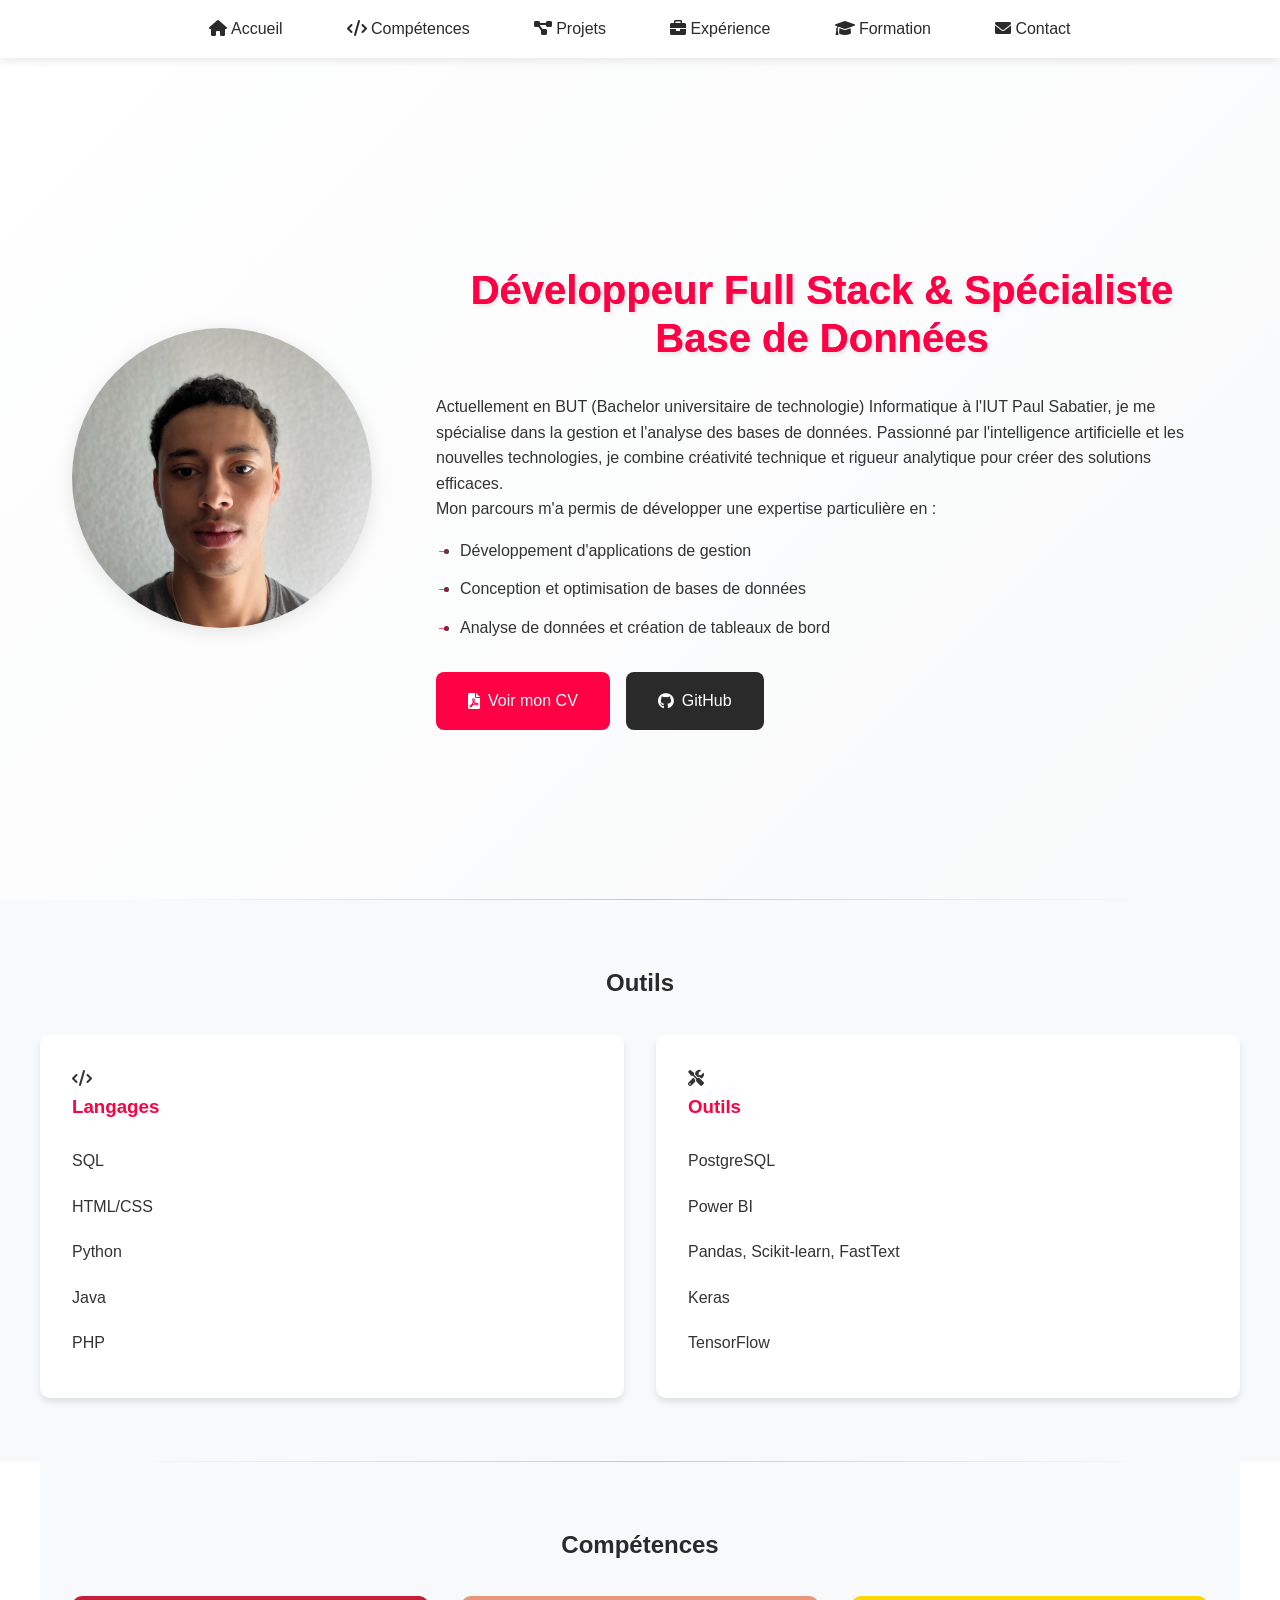
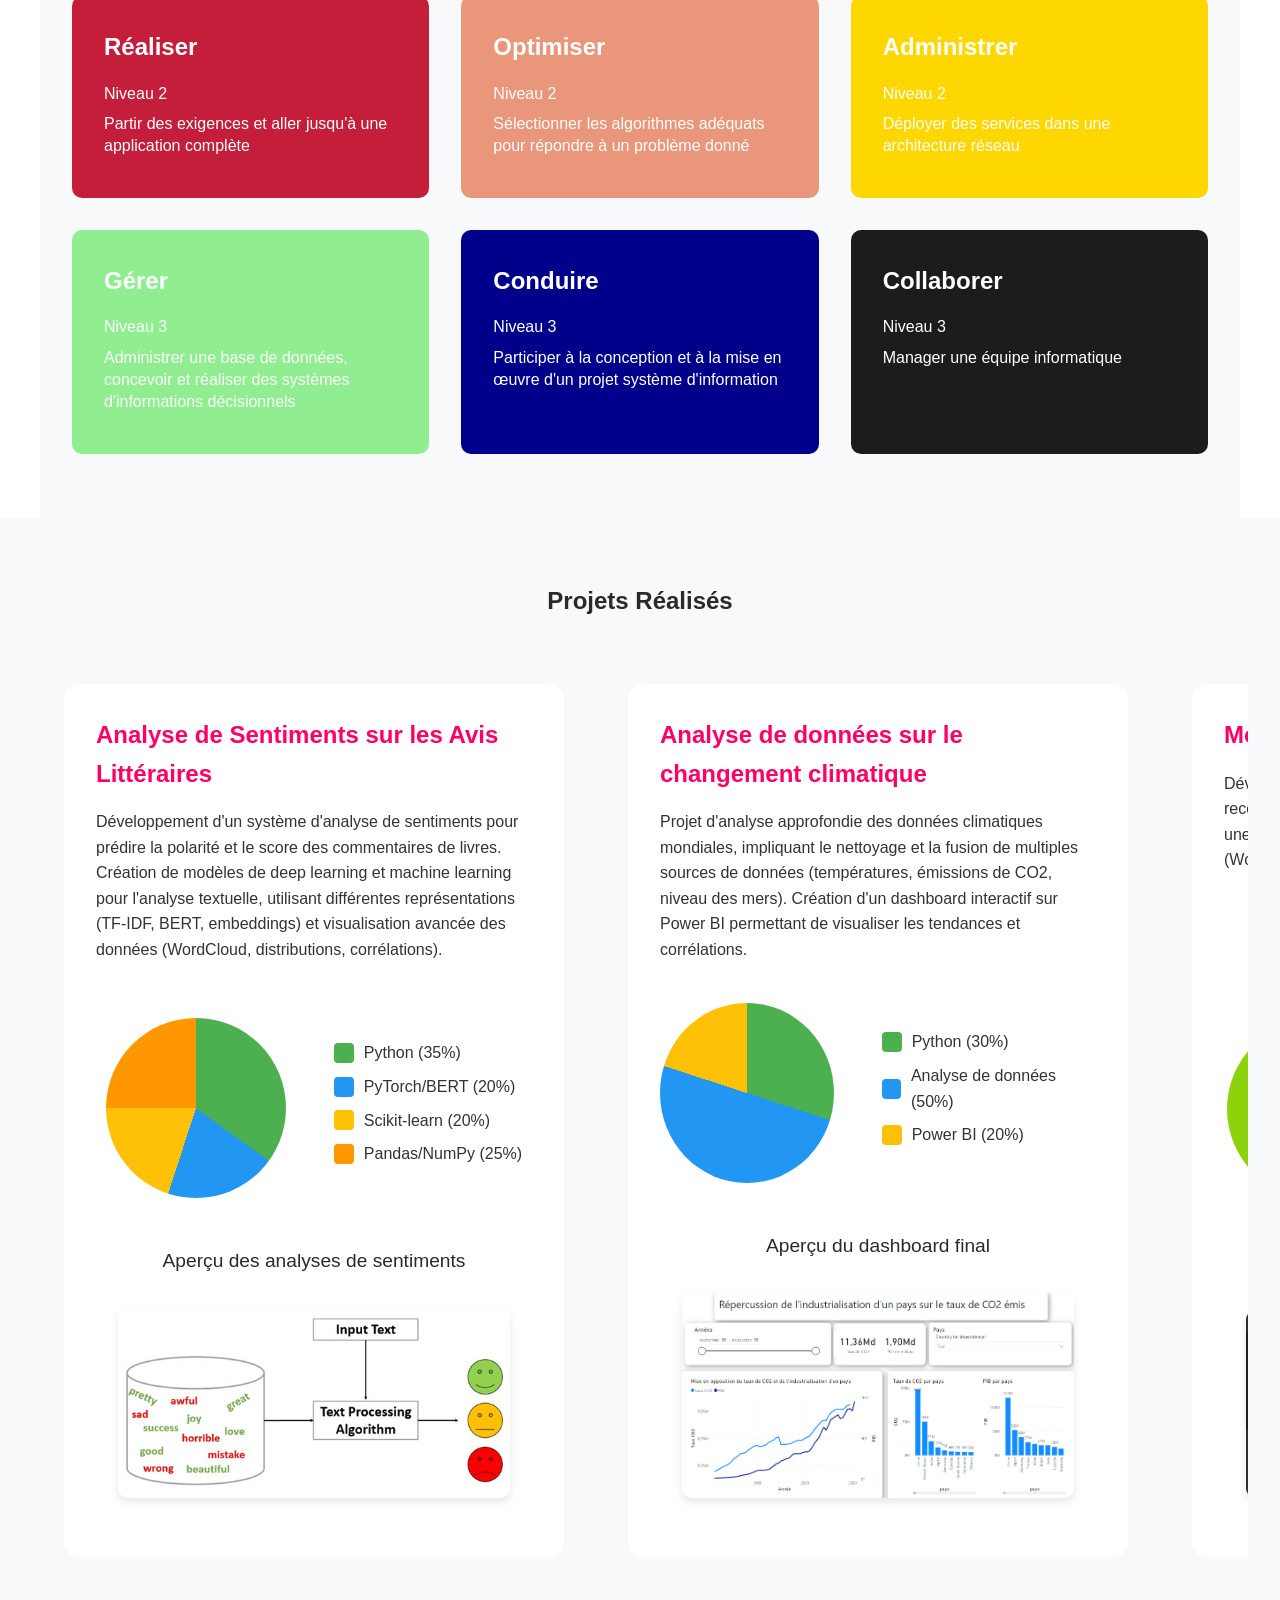
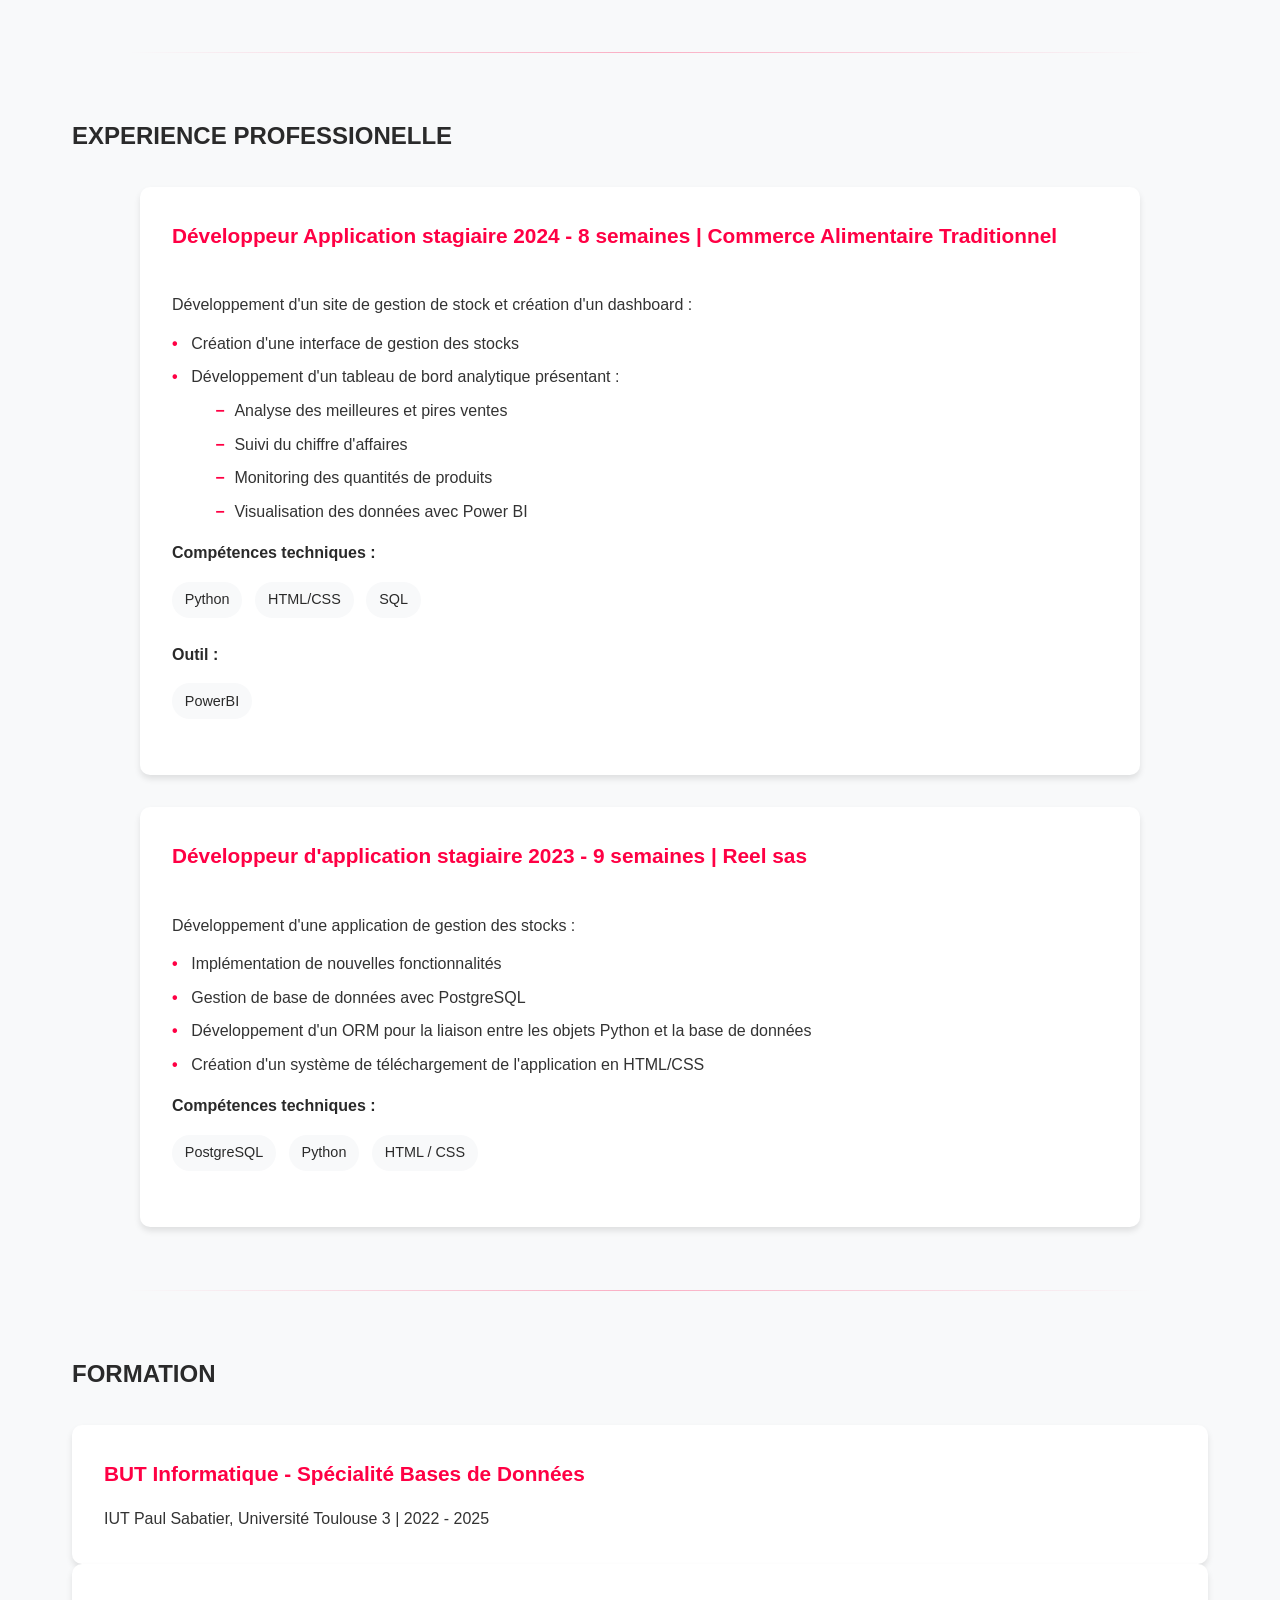
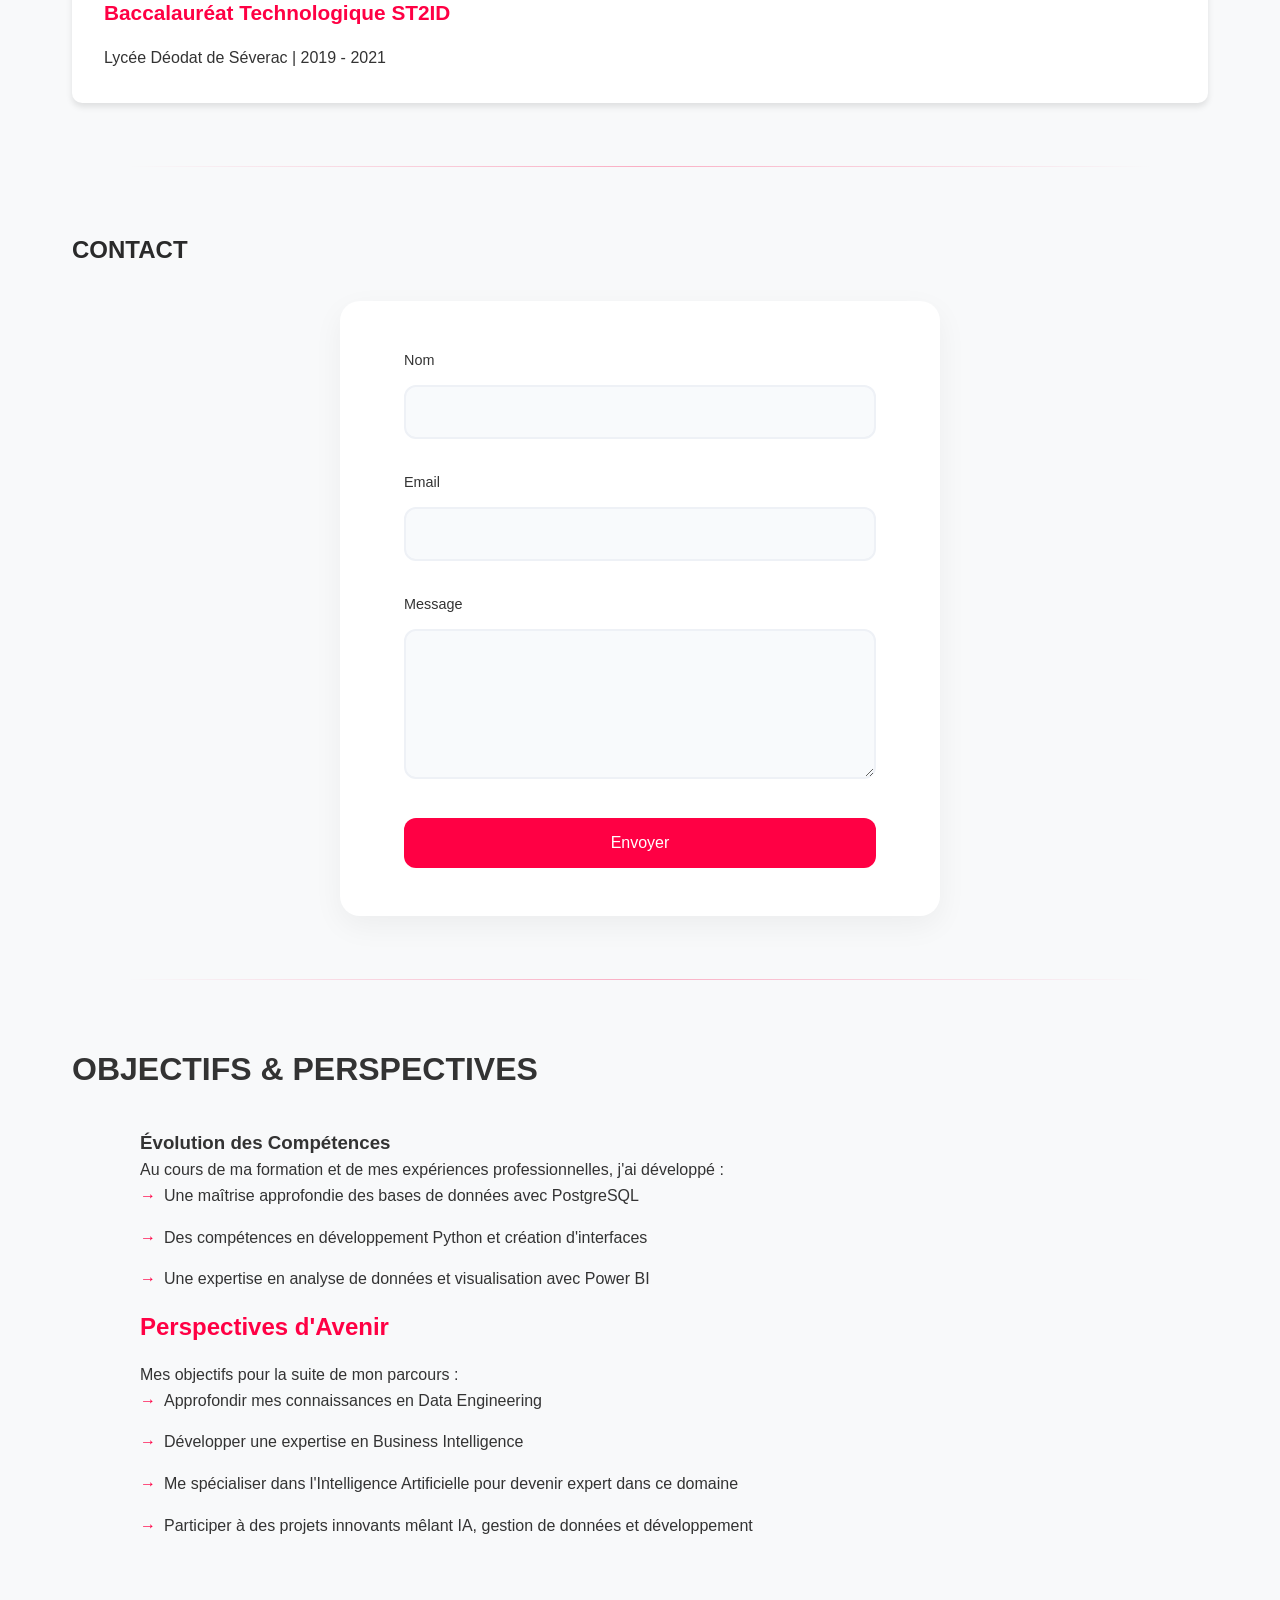
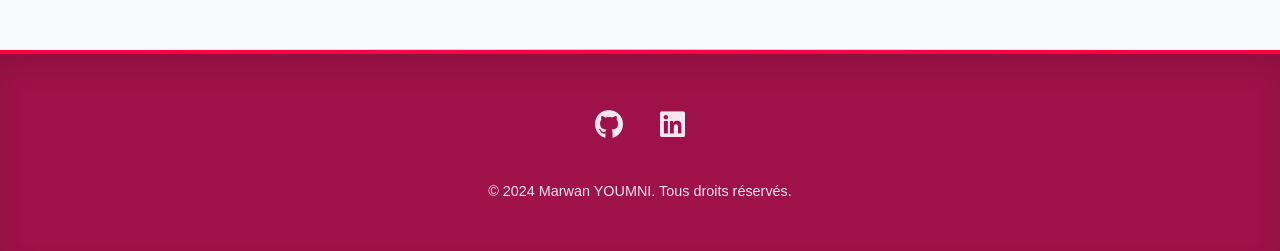
==== commit 23dffff2: "final" ====
--- a/index.html
+++ b/index.html
@@ -12,6 +12,12 @@
     <script src="script.js"></script>
 </head>
 <body>
+    <!-- Ajouter cet élément juste après l'ouverture du body -->
+    <div id="confirmation-message" class="confirmation-message">
+        <i class="fas fa-check-circle"></i>
+        Message envoyé avec succès !
+    </div>
+
     <!-- Menu fixe modernisé -->
     <nav class="main-nav">
         <div class="nav-container">
@@ -385,24 +391,24 @@
         </div>
     </section>
 
-    <!-- Section Contact -->
+    <!-- Section Contact avec le nouveau lien Formspree -->
     <section id="contact">
         <div class="section-header">
             <h2>CONTACT</h2>
         </div>
         <div class="contact-container">
-            <form class="contact-form">
+            <form class="contact-form" action="https://formspree.io/f/xzzdavar" method="POST" id="contact-form">
                 <div class="form-group">
                     <label for="name">Nom</label>
-                    <input type="text" id="name" required>
+                    <input type="text" id="name" name="name" required>
                 </div>
                 <div class="form-group">
                     <label for="email">Email</label>
-                    <input type="email" id="email" required>
+                    <input type="email" id="email" name="email" required>
                 </div>
                 <div class="form-group">
                     <label for="message">Message</label>
-                    <textarea id="message" required></textarea>
+                    <textarea id="message" name="message" required></textarea>
                 </div>
                 <button type="submit" class="submit-btn">Envoyer</button>
             </form>
@@ -478,6 +484,41 @@
             span.style.animationDelay = `${i * 0.1}s`; // Délai progressif
             title.appendChild(span);
         });
+
+        const form = document.getElementById('contact-form');
+        const confirmationMessage = document.getElementById('confirmation-message');
+
+        form.addEventListener('submit', async (e) => {
+            e.preventDefault();
+            
+            try {
+                const response = await fetch(form.action, {
+                    method: 'POST',
+                    body: new FormData(form),
+                    headers: {
+                        'Accept': 'application/json'
+                    }
+                });
+                
+                if (response.ok) {
+                    // Réinitialiser le formulaire
+                    form.reset();
+                    
+                    // Afficher le message de confirmation
+                    confirmationMessage.style.display = 'flex';
+                    
+                    // Faire défiler jusqu'en haut de la page
+                    window.scrollTo({ top: 0, behavior: 'smooth' });
+                    
+                    // Cacher le message après 3 secondes
+                    setTimeout(() => {
+                        confirmationMessage.style.display = 'none';
+                    }, 3000);
+                }
+            } catch (error) {
+                console.error('Erreur:', error);
+            }
+        });
     </script>
 </body>
 </html>
--- a/style.css
+++ b/style.css
@@ -633,8 +633,9 @@
 .contact-container {
     max-width: 1200px;
     margin: 0 auto;
-    width: 100%;
     padding: 0 2rem;
+    display: flex;
+    justify-content: center; /* Centre le formulaire horizontalement */
 }
 
 .contact-form {
@@ -643,9 +644,7 @@
     border-radius: 20px;
     box-shadow: 0 10px 30px rgba(0, 0, 0, 0.05);
     width: 100%;
-    max-width: 800px;
-    margin-left: 0;
-    margin-right: auto;
+    max-width: 600px; /* Limite la largeur maximale du formulaire */
 }
 
 .form-group {
@@ -1014,24 +1013,32 @@
     font-weight: 500;
 }
 
+/* Style pour la section des compétences IUT */
 .skills-iut {
-    padding: 2rem;
+    padding: 4rem 0; /* Augmenté le padding vertical */
     max-width: 1200px;
     margin: 0 auto;
-}
-
-.skills-iut h3 {
-    color: var(--secondary-color);
-    font-size: 1.5rem;
-    margin-bottom: 2rem;
-    text-align: center;
+    background: var(--section-bg);
+    width: 100%;
 }
 
 .skills-grid {
     display: grid;
     grid-template-columns: repeat(auto-fit, minmax(300px, 1fr));
     gap: 2rem;
-    padding: 2rem;
+    padding: 0 2rem; /* Modifié le padding pour être cohérent */
+    max-width: 1200px;
+    margin: 0 auto;
+}
+
+.skills-iut h3 {
+    text-align: left; /* Aligné à gauche comme les autres titres */
+    color: var(--secondary-color);
+    font-size: 1.5rem;
+    margin-bottom: 2rem;
+    padding: 0 2rem; /* Ajouté un padding horizontal */
+    max-width: 1200px;
+    margin: 0 auto 2rem;
 }
 
 .skill-item {
@@ -1172,3 +1179,39 @@
     animation: projectPulse 2s infinite;
 }
 
+/* Modifier les styles du message de confirmation */
+.confirmation-message {
+    position: fixed;
+    top: 50%;
+    left: 50%;
+    transform: translate(-50%, -50%);
+    background-color: #4CAF50;
+    color: white;
+    padding: 2rem 3rem;
+    border-radius: 8px;
+    box-shadow: 0 4px 20px rgba(0, 0, 0, 0.2);
+    display: none;
+    z-index: 9999; /* Augmenté pour être sûr d'être au premier plan */
+    animation: fadeIn 0.5s ease-out;
+    font-size: 1.2rem;
+    align-items: center;
+    gap: 1rem;
+    text-align: center;
+}
+
+.confirmation-message i {
+    font-size: 2rem;
+    margin-bottom: 0.5rem;
+}
+
+@keyframes fadeIn {
+    from {
+        opacity: 0;
+        transform: translate(-50%, -40%);
+    }
+    to {
+        opacity: 1;
+        transform: translate(-50%, -50%);
+    }
+}
+
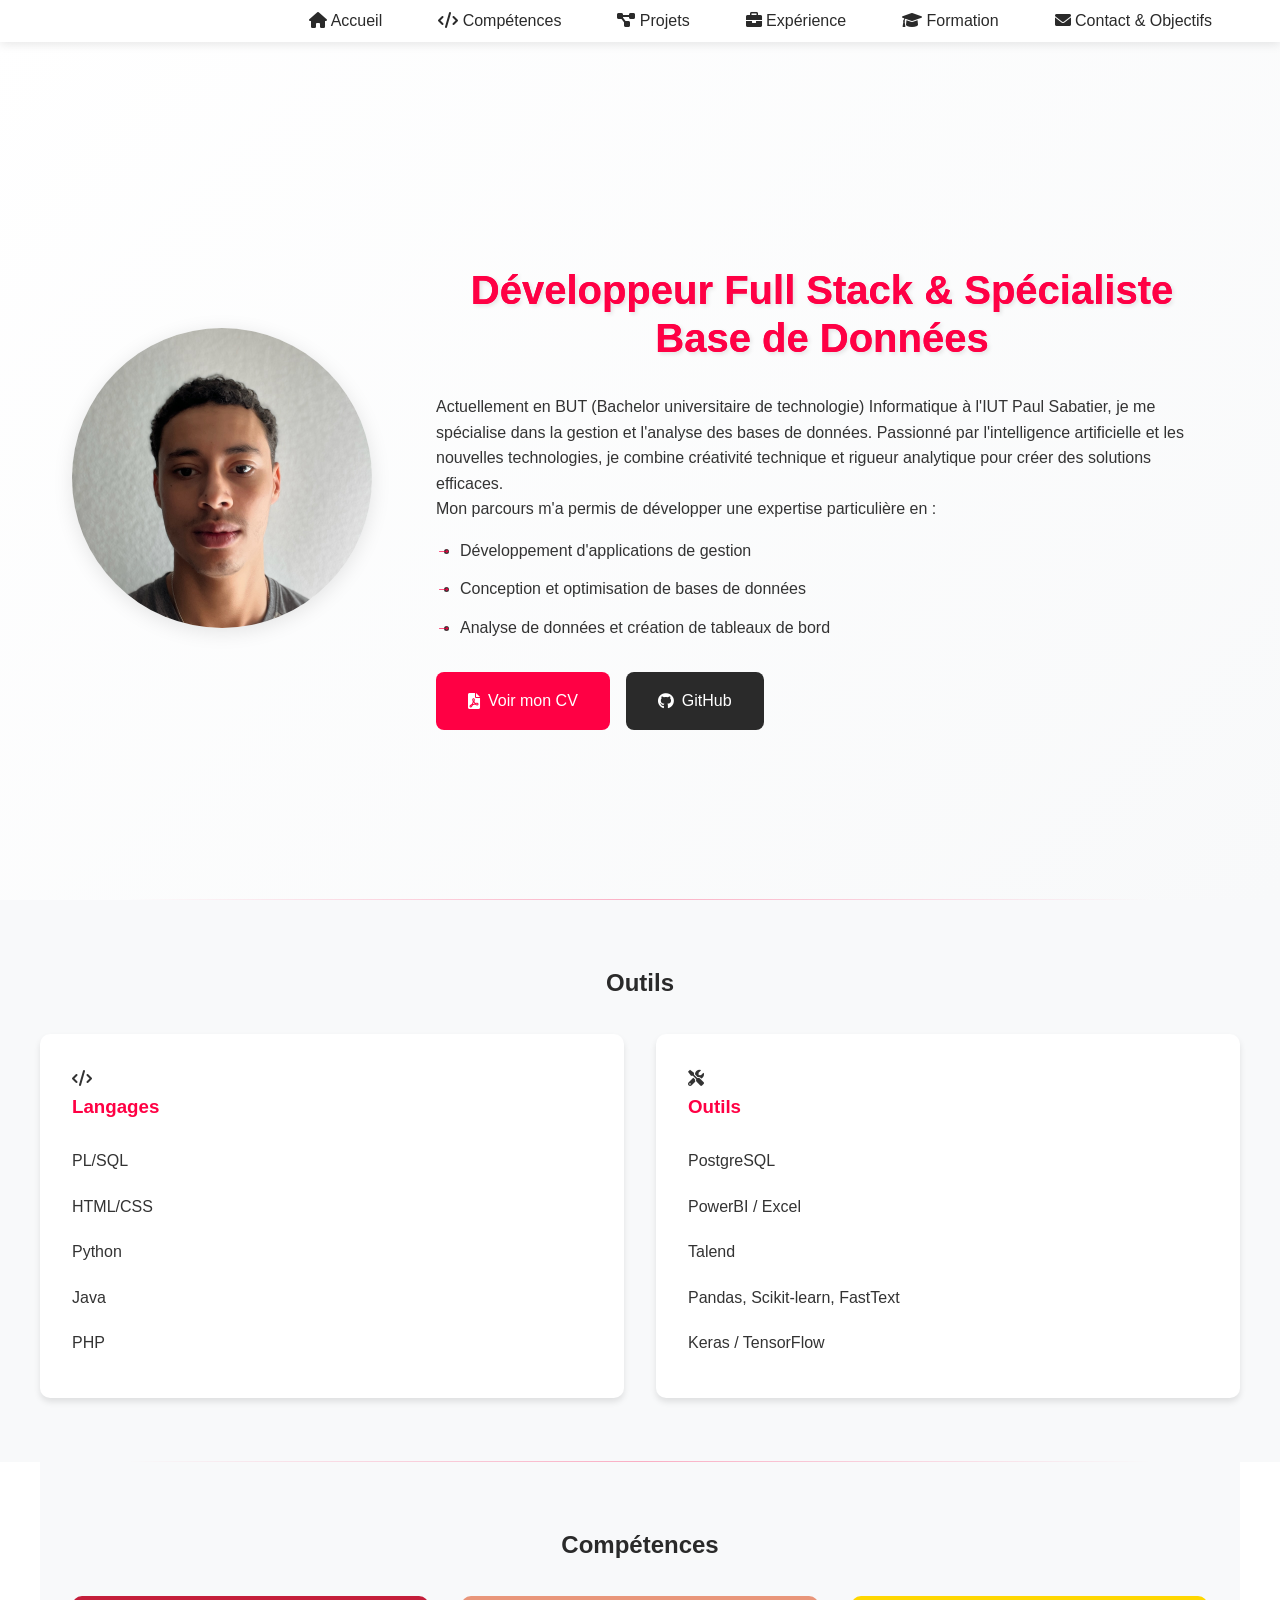
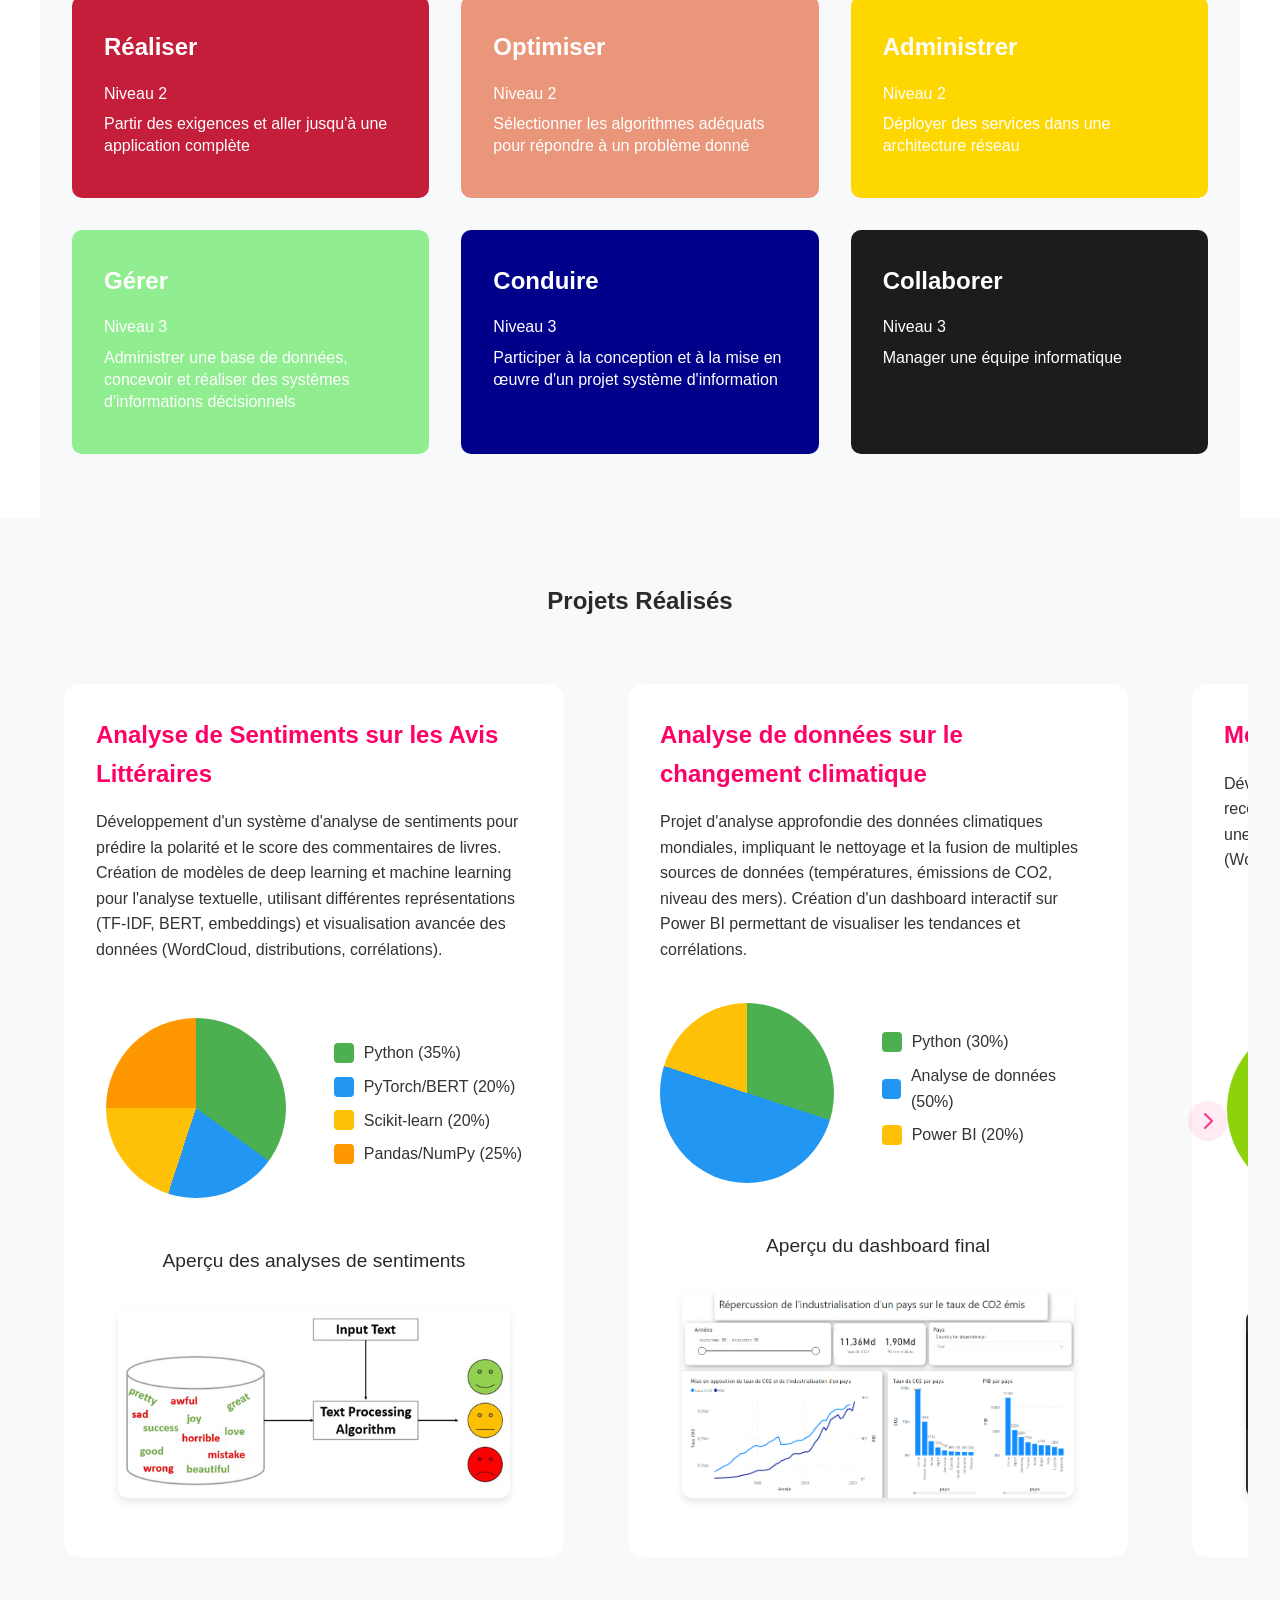
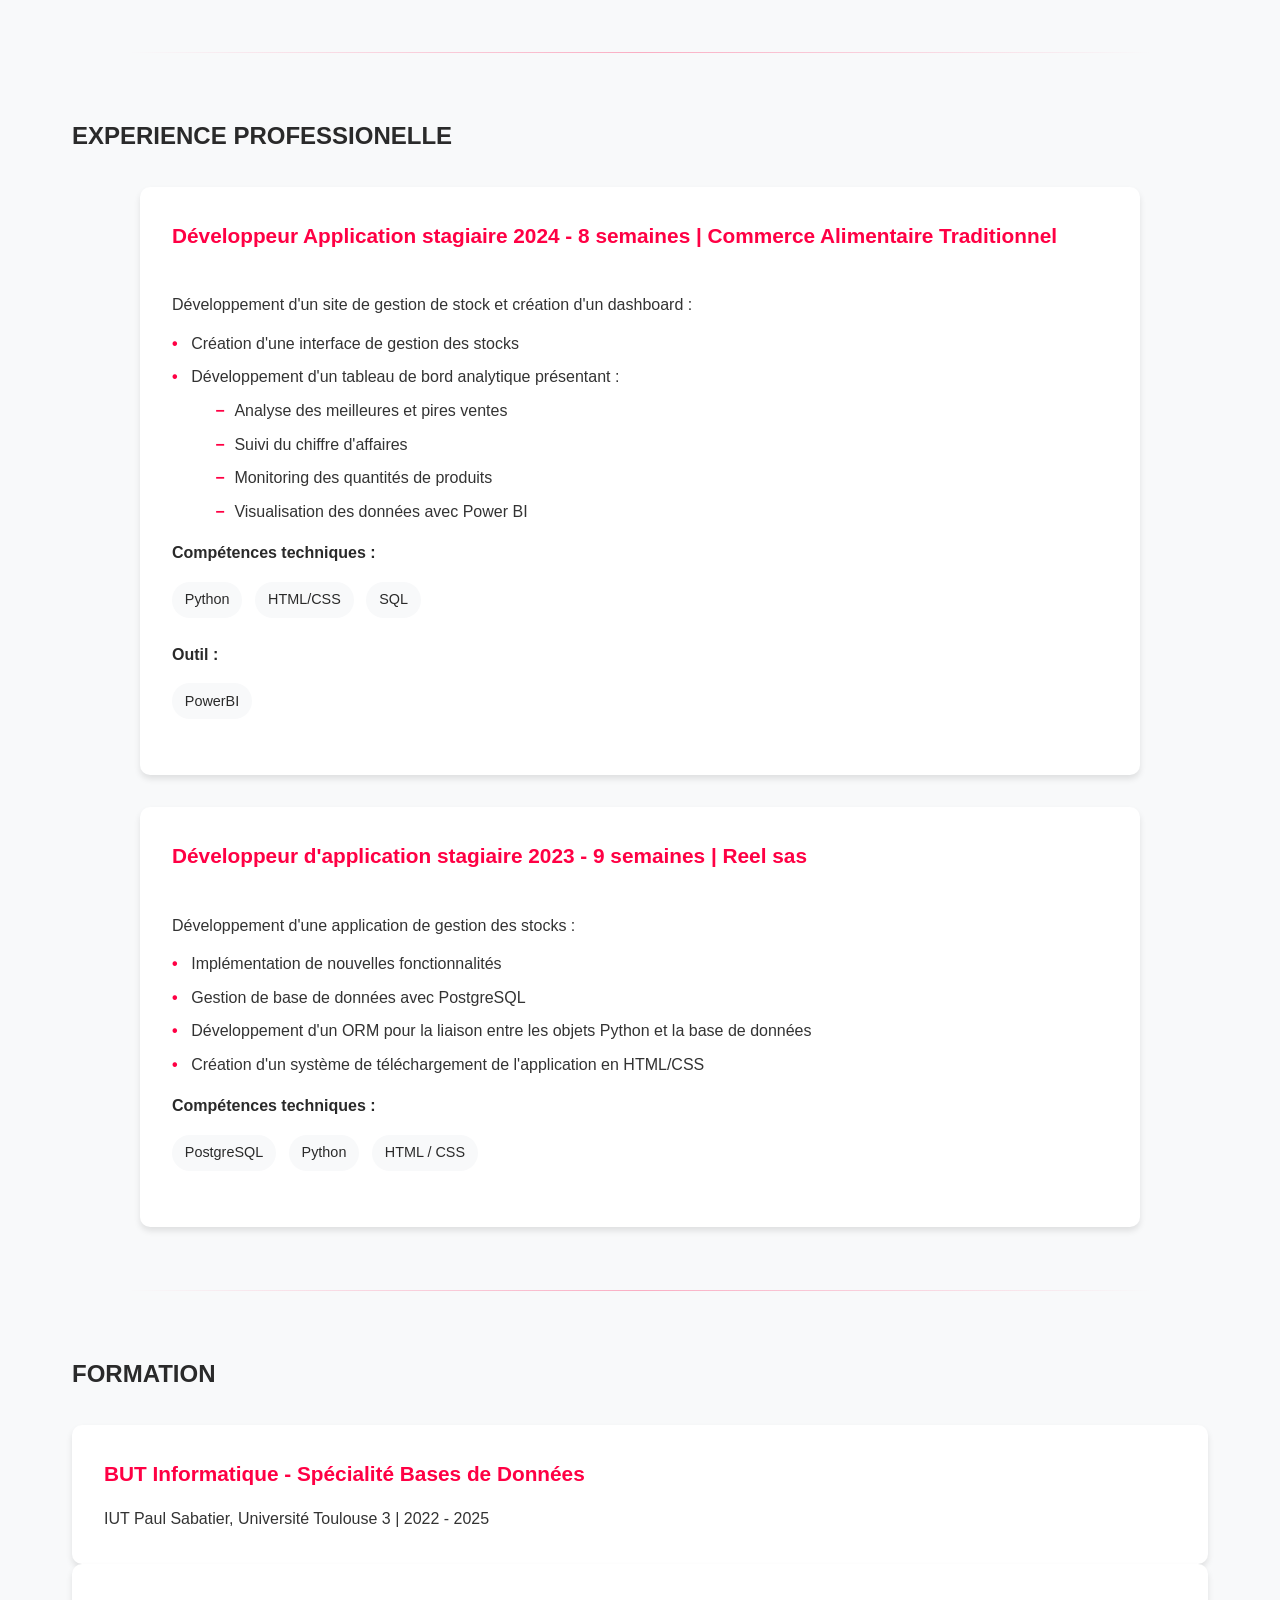
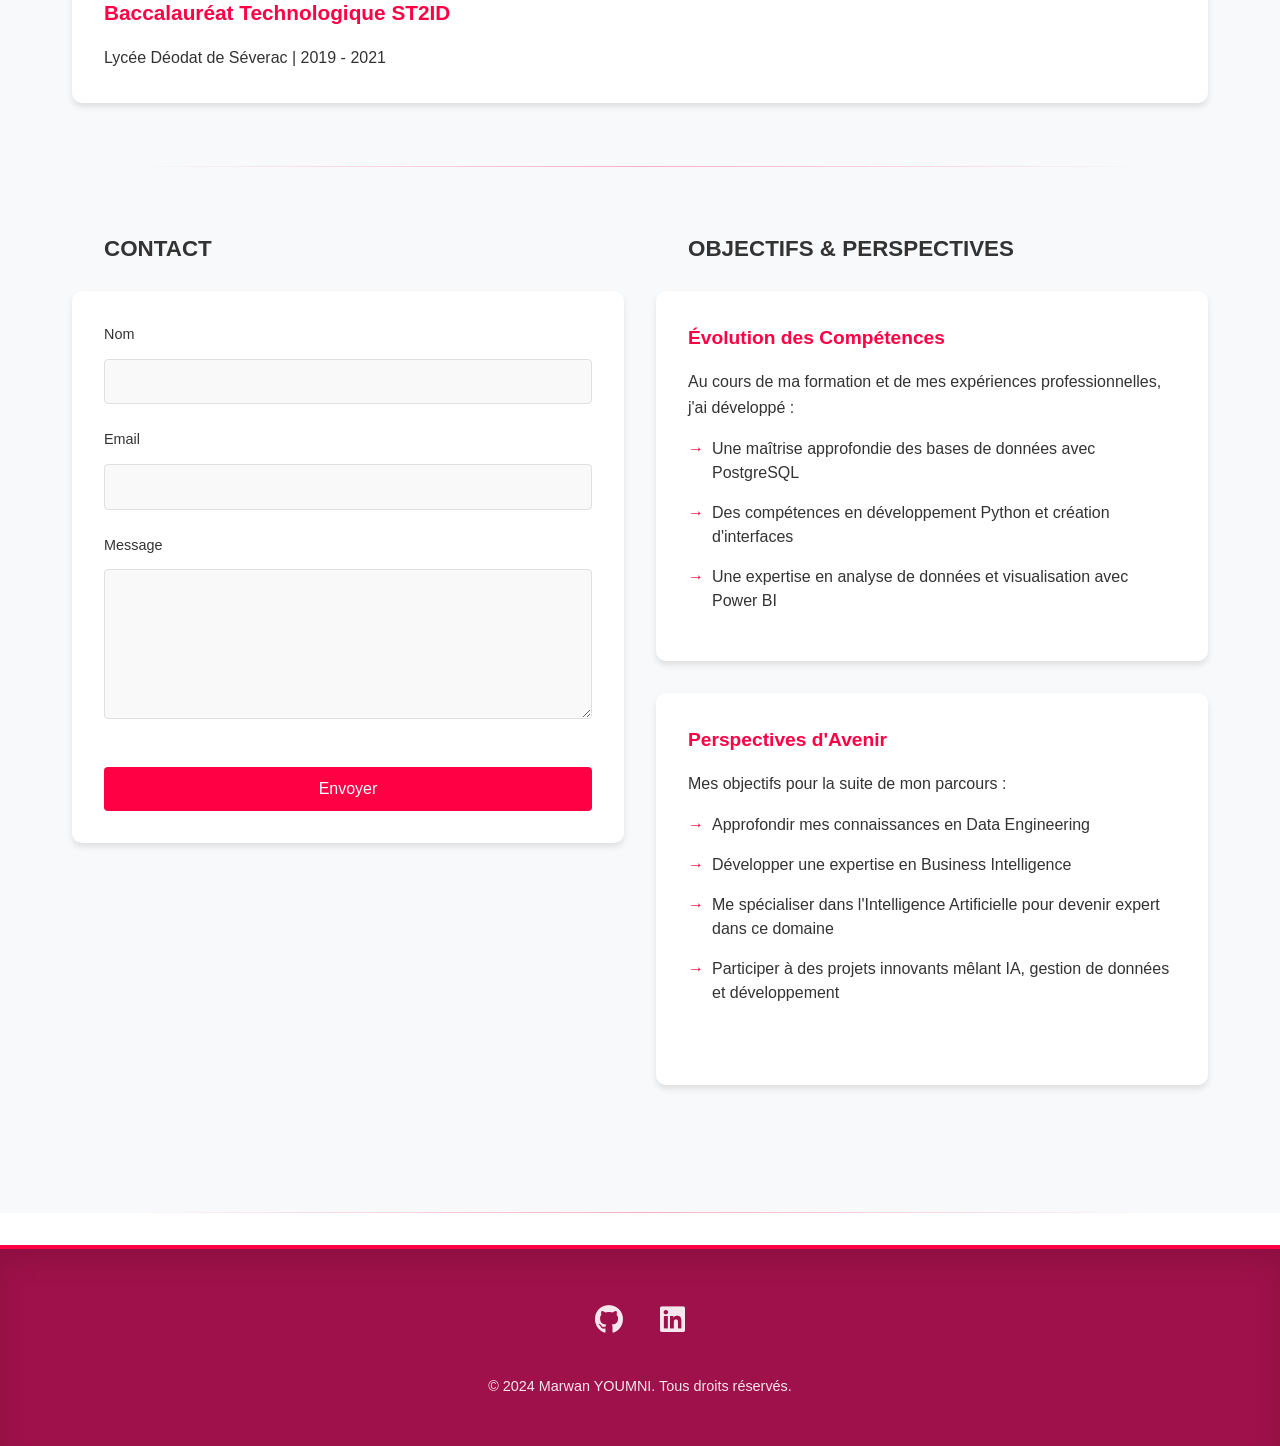
==== commit ea4ba427: "end" ====
--- a/index.html
+++ b/index.html
@@ -22,13 +22,16 @@
     <nav class="main-nav">
         <div class="nav-container">
             <div class="logo"></div>
-            <ul>
+            <button class="nav-toggle" id="nav-toggle" aria-label="Toggle navigation">
+                <i class="fas fa-bars"></i>
+            </button>
+            <ul class="nav-menu">
                 <li><a href="#accueil"><i class="fas fa-home"></i> Accueil</a></li>
                 <li><a href="#competences"><i class="fas fa-code"></i> Compétences</a></li>
                 <li><a href="#projets"><i class="fas fa-project-diagram"></i> Projets</a></li>
                 <li><a href="#experience"><i class="fas fa-briefcase"></i> Expérience</a></li>
                 <li><a href="#formation"><i class="fas fa-graduation-cap"></i> Formation</a></li>
-                <li><a href="#contact"><i class="fas fa-envelope"></i> Contact</a></li>
+                <li><a href="#contact-perspectives"><i class="fas fa-envelope"></i> Contact & Objectifs</a></li>
             </ul>
         </div>
     </nav>
@@ -77,7 +80,7 @@
                 <div class="skill-icon"><i class="fas fa-code"></i></div>
                 <h3>Langages</h3>
                 <ul>
-                    <li data-tooltip="Langage de requêtes pour la gestion et la manipulation des bases de données">SQL</li>
+                    <li data-tooltip="Langage de requêtes pour la gestion et la manipulation des bases de données">PL/SQL</li>
                     <li data-tooltip="Langages de balisage et de style pour la création de sites web">HTML/CSS</li>
                     <li data-tooltip="Langage polyvalent utilisé en data science, IA et développement web">Python</li>
                     <li data-tooltip="Langage orienté objet pour le développement d'applications">Java</li>
@@ -89,10 +92,10 @@
                 <h3>Outils</h3>
                 <ul>
                     <li data-tooltip="Système de gestion de base de données relationnelle open source">PostgreSQL</li>
-                    <li data-tooltip="Outil de visualisation et d'analyse de données de Microsoft">Power BI</li>
+                    <li data-tooltip="Outils de visualisation, d'analyse et de traitement de données">PowerBI / Excel</li>
+                    <li data-tooltip="Plateforme d'intégration de données ETL">Talend</li>
                     <li data-tooltip="Bibliothèques Python pour l'analyse de données, le machine learning et le NLP">Pandas, Scikit-learn, FastText</li>
-                    <li data-tooltip="Bibliothèque Python pour le deep learning">Keras</li>
-                    <li data-tooltip="Framework open source pour l'apprentissage automatique">TensorFlow</li>
+                    <li data-tooltip="Frameworks et bibliothèques pour l'apprentissage profond">Keras / TensorFlow</li>
                 </ul>
             </div>
         </div>
@@ -391,58 +394,59 @@
         </div>
     </section>
 
-    <!-- Section Contact avec le nouveau lien Formspree -->
-    <section id="contact">
-        <div class="section-header">
-            <h2>CONTACT</h2>
-        </div>
-        <div class="contact-container">
-            <form class="contact-form" action="https://formspree.io/f/xzzdavar" method="POST" id="contact-form">
-                <div class="form-group">
-                    <label for="name">Nom</label>
-                    <input type="text" id="name" name="name" required>
-                </div>
-                <div class="form-group">
-                    <label for="email">Email</label>
-                    <input type="email" id="email" name="email" required>
-                </div>
-                <div class="form-group">
-                    <label for="message">Message</label>
-                    <textarea id="message" name="message" required></textarea>
-                </div>
-                <button type="submit" class="submit-btn">Envoyer</button>
-            </form>
-        </div>
-    </section>
-
-    <!-- Section Objectifs et Perspectives -->
-    <section id="perspectives">
-        <div class="section-header">
-            <h2>OBJECTIFS & PERSPECTIVES</h2>
-        </div>
-        <div class="content-wrapper">
-            <div class="card">
-                <h3>Évolution des Compétences</h3>
-                <div class="card-content">
-                    <p>Au cours de ma formation et de mes expériences professionnelles, j'ai développé :</p>
-                    <ul>
-                        <li>Une maîtrise approfondie des bases de données avec PostgreSQL</li>
-                        <li>Des compétences en développement Python et création d'interfaces</li>
-                        <li>Une expertise en analyse de données et visualisation avec Power BI</li>
-                    </ul>
-                </div>
-            </div>
-
-            <div class="card">
-                <div class="perspectives-avenir">
-                    <h3>Perspectives d'Avenir</h3>
-                    <p>Mes objectifs pour la suite de mon parcours :</p>
-                    <ul>
-                        <li>Approfondir mes connaissances en Data Engineering</li>
-                        <li>Développer une expertise en Business Intelligence</li>
-                        <li>Me spécialiser dans l'Intelligence Artificielle pour devenir expert dans ce domaine</li>
-                        <li>Participer à des projets innovants mêlant IA, gestion de données et développement</li>
-                    </ul>
+    <!-- Section combinée Contact et Objectifs -->
+    <section id="contact-perspectives">
+        <div class="combined-section-container">
+            <!-- Colonne Contact -->
+            <div class="combined-column contact-col">
+                <div class="section-header">
+                    <h2>CONTACT</h2>
+                </div>
+                <form class="contact-form" action="https://formspree.io/f/xzzdavar" method="POST" id="contact-form">
+                    <div class="form-group">
+                        <label for="name">Nom</label>
+                        <input type="text" id="name" name="name" required>
+                    </div>
+                    <div class="form-group">
+                        <label for="email">Email</label>
+                        <input type="email" id="email" name="email" required>
+                    </div>
+                    <div class="form-group">
+                        <label for="message">Message</label>
+                        <textarea id="message" name="message" required></textarea>
+                    </div>
+                    <button type="submit" class="submit-btn">Envoyer</button>
+                </form>
+            </div>
+            
+            <!-- Colonne Objectifs et Perspectives -->
+            <div class="combined-column perspectives-col">
+                <div class="section-header">
+                    <h2>OBJECTIFS & PERSPECTIVES</h2>
+                </div>
+                <div class="card">
+                    <h3>Évolution des Compétences</h3>
+                    <div class="card-content">
+                        <p>Au cours de ma formation et de mes expériences professionnelles, j'ai développé :</p>
+                        <ul class="arrow-list">
+                            <li>Une maîtrise approfondie des bases de données avec PostgreSQL</li>
+                            <li>Des compétences en développement Python et création d'interfaces</li>
+                            <li>Une expertise en analyse de données et visualisation avec Power BI</li>
+                        </ul>
+                    </div>
+                </div>
+
+                <div class="card">
+                    <div class="perspectives-avenir">
+                        <h3>Perspectives d'Avenir</h3>
+                        <p>Mes objectifs pour la suite de mon parcours :</p>
+                        <ul class="arrow-list">
+                            <li>Approfondir mes connaissances en Data Engineering</li>
+                            <li>Développer une expertise en Business Intelligence</li>
+                            <li>Me spécialiser dans l'Intelligence Artificielle pour devenir expert dans ce domaine</li>
+                            <li>Participer à des projets innovants mêlant IA, gestion de données et développement</li>
+                        </ul>
+                    </div>
                 </div>
             </div>
         </div>
@@ -472,53 +476,23 @@
 
         document.querySelectorAll('.scroll-reveal').forEach((el) => observer.observe(el));
 
-        // Animation du titre lettre par lettre
+        // On supprime l'animation du titre lettre par lettre
+        // La section ci-dessous est commentée ou supprimée
+        /*
         const title = document.querySelector('.main-title');
-        const text = title.textContent;
-        title.textContent = '';
-        
-        // Créer un span pour chaque lettre
-        text.split('').forEach((char, i) => {
-            const span = document.createElement('span');
-            span.textContent = char;
-            span.style.animationDelay = `${i * 0.1}s`; // Délai progressif
-            title.appendChild(span);
-        });
-
-        const form = document.getElementById('contact-form');
-        const confirmationMessage = document.getElementById('confirmation-message');
-
-        form.addEventListener('submit', async (e) => {
-            e.preventDefault();
+        if (title) {
+            const text = title.textContent;
+            title.textContent = '';
             
-            try {
-                const response = await fetch(form.action, {
-                    method: 'POST',
-                    body: new FormData(form),
-                    headers: {
-                        'Accept': 'application/json'
-                    }
-                });
-                
-                if (response.ok) {
-                    // Réinitialiser le formulaire
-                    form.reset();
-                    
-                    // Afficher le message de confirmation
-                    confirmationMessage.style.display = 'flex';
-                    
-                    // Faire défiler jusqu'en haut de la page
-                    window.scrollTo({ top: 0, behavior: 'smooth' });
-                    
-                    // Cacher le message après 3 secondes
-                    setTimeout(() => {
-                        confirmationMessage.style.display = 'none';
-                    }, 3000);
-                }
-            } catch (error) {
-                console.error('Erreur:', error);
-            }
-        });
+            // Créer un span pour chaque lettre
+            text.split('').forEach((char, i) => {
+                const span = document.createElement('span');
+                span.textContent = char;
+                span.style.animationDelay = `${i * 0.1}s`; // Délai progressif
+                title.appendChild(span);
+            });
+        }
+        */
     </script>
 </body>
 </html>
--- a/style.css
+++ b/style.css
@@ -30,10 +30,19 @@
     background-color: var(--background-color);
     box-shadow: 0 2px 10px rgba(0, 0, 0, 0.1);
     z-index: 1000;
-    padding: 1rem 0;
-}
-
-.main-nav ul {
+    padding: 0.5rem 0;
+}
+
+.nav-container {
+    display: flex;
+    justify-content: space-between;
+    align-items: center;
+    max-width: 1200px;
+    margin: 0 auto;
+    padding: 0 1rem;
+}
+
+.nav-menu {
     display: flex;
     justify-content: center;
     list-style: none;
@@ -44,12 +53,65 @@
     text-decoration: none;
     color: var(--secondary-color);
     font-weight: 500;
-    padding: 0.5rem 1rem;
+    padding: 0.5rem 0.75rem;
     transition: color 0.3s ease;
 }
 
 .main-nav a:hover {
     color: var(--primary-color);
+}
+
+/* Bouton hamburger pour mobile */
+.nav-toggle {
+    display: none;
+    background: none;
+    border: none;
+    color: var(--secondary-color);
+    font-size: 1.5rem;
+    cursor: pointer;
+    padding: 0.5rem;
+}
+
+/* Styles pour les appareils mobiles */
+@media (max-width: 768px) {
+    .nav-container {
+        padding: 0.5rem 1rem;
+    }
+    
+    .nav-toggle {
+        display: block;
+        z-index: 1001;
+    }
+    
+    .nav-menu {
+        position: fixed;
+        top: 0;
+        right: -100%;
+        flex-direction: column;
+        align-items: center;
+        gap: 1rem;
+        background-color: var(--background-color);
+        width: 80%;
+        height: 100vh;
+        padding-top: 4rem;
+        transition: all 0.3s ease-in-out;
+        box-shadow: -5px 0 15px rgba(0, 0, 0, 0.1);
+    }
+    
+    .nav-menu.active {
+        right: 0;
+    }
+    
+    .main-nav a {
+        padding: 0.8rem 1rem;
+        width: 100%;
+        text-align: center;
+    }
+    
+    /* Ajuster le padding du contenu principal pour la navbar mobile */
+    #accueil {
+        padding-top: 4rem;
+    }
 }
 
 /* Section Accueil */
@@ -216,6 +278,58 @@
     padding: 2rem;
     scroll-snap-type: x mandatory;
     -webkit-overflow-scrolling: touch; /* Pour iOS */
+    cursor: grab; /* Curseur indiquant que le contenu est déplaçable */
+    user-select: none; /* Empêcher la sélection de texte pendant le défilement */
+}
+
+/* Style quand le conteneur est en cours de déplacement */
+.projects-grid.active {
+    cursor: grabbing;
+    scroll-behavior: auto; /* Désactiver le scroll smooth pendant le drag */
+}
+
+/* Ajouter une zone de défilement visuelle */
+.projects-grid::after {
+    content: "";
+    min-width: 10px; /* Espace à la fin pour permettre de faire défiler le dernier projet complètement */
+}
+
+/* Classe pour indiquer que le conteneur est draggable */
+.draggable {
+    position: relative;
+}
+
+.draggable::before {
+    content: "";
+    position: absolute;
+    top: 50%;
+    right: 20px;
+    transform: translateY(-50%);
+    width: 40px;
+    height: 40px;
+    background-color: rgba(255, 0, 102, 0.1);
+    border-radius: 50%;
+    z-index: 10;
+    pointer-events: none;
+    opacity: 0.8;
+    background-image: url('data:image/svg+xml,<svg xmlns="http://www.w3.org/2000/svg" width="24" height="24" viewBox="0 0 24 24" fill="none" stroke="%23ff0066" stroke-width="2" stroke-linecap="round" stroke-linejoin="round"><path d="M5 9l7 7 7-7"></path></svg>');
+    background-repeat: no-repeat;
+    background-position: center;
+    transform: translateY(-50%) rotate(-90deg); /* Rotation de la flèche vers la droite */
+    animation: fadeInOut 2s infinite;
+}
+
+@keyframes fadeInOut {
+    0% { opacity: 0.2; }
+    50% { opacity: 0.8; }
+    100% { opacity: 0.2; }
+}
+
+/* Sur les appareils tactiles, ne pas afficher l'indicateur de défilement */
+@media (hover: none) {
+    .draggable::before {
+        display: none;
+    }
 }
 
 /* Masquer la scrollbar tout en gardant la fonctionnalité */
@@ -920,20 +1034,7 @@
     text-shadow: 2px 2px 4px rgba(0, 0, 0, 0.1);
     line-height: 1.2;
     margin: 2rem 0;
-    animation: fadeIn 1s ease-out;
     text-align: center;
-}
-
-/* Animation d'entrée */
-@keyframes fadeIn {
-    from {
-        opacity: 0;
-        transform: translateY(-20px);
-    }
-    to {
-        opacity: 1;
-        transform: translateY(0);
-    }
 }
 
 /* Responsive design */
@@ -1215,3 +1316,301 @@
     }
 }
 
+/* Media query pour les écrans plus petits */
+@media (max-width: 768px) {
+    /* Styles généraux */
+    section {
+        padding: 3rem 1.5rem;
+    }
+
+    /* Styles pour la section Accueil */
+    .profile-container {
+        flex-direction: column;
+        text-align: center;
+        gap: 2rem;
+        padding: 1rem;
+    }
+
+    .profile-image img {
+        width: 200px;
+        height: 200px;
+    }
+
+    .profile-content h1 {
+        font-size: 2rem;
+    }
+    
+    .main-title {
+        font-size: 2rem;
+    }
+
+    .title-line {
+        display: block;
+        margin-bottom: 0.5rem;
+    }
+    
+    .cta-buttons {
+        justify-content: center;
+        flex-wrap: wrap;
+        gap: 1rem;
+    }
+    
+    .btn {
+        padding: 0.8rem 1.5rem;
+        font-size: 0.9rem;
+    }
+
+    /* Style pour les compétences */
+    .skills-container {
+        grid-template-columns: 1fr;
+        gap: 1.5rem;
+    }
+    
+    .skill-category {
+        padding: 1.5rem;
+    }
+    
+    /* Style pour la grille de compétences IUT */
+    .skills-grid {
+        grid-template-columns: 1fr;
+        gap: 1.5rem;
+    }
+    
+    /* Style pour les projets */
+    .project-card {
+        min-width: 280px;
+        max-width: 100%;
+        padding: 1.5rem;
+        margin-right: 1rem;
+    }
+    
+    .projects-grid {
+        padding: 1rem;
+        gap: 1rem;
+    }
+    
+    .pie-chart {
+        width: 120px;
+        height: 120px;
+    }
+    
+    .project-stats {
+        flex-direction: column;
+        align-items: center;
+        gap: 1rem;
+    }
+    
+    .experience-card {
+        padding: 1.5rem;
+    }
+    
+    .experience-header h3 {
+        font-size: 1.1rem;
+    }
+    
+    .formation-card {
+        padding: 1.5rem;
+    }
+    
+    .contact-form {
+        padding: 1.5rem;
+    }
+    
+    /* Réduire les marges et paddings en général */
+    h2, h3 {
+        margin-bottom: 1rem;
+    }
+    
+    .form-group {
+        margin-bottom: 1.5rem;
+    }
+    
+    /* Ajustements spécifiques pour améliorer la lisibilité sur mobile */
+    .skill-category li[data-tooltip]::after {
+        width: 200px;
+    }
+}
+
+/* Media query pour les très petits écrans */
+@media (max-width: 480px) {
+    .profile-image img {
+        width: 150px;
+        height: 150px;
+    }
+    
+    .main-title {
+        font-size: 1.5rem;
+    }
+    
+    .project-card {
+        min-width: 240px;
+    }
+    
+    .pie-chart {
+        width: 100px;
+        height: 100px;
+    }
+    
+    .btn {
+        width: 100%;
+        margin-bottom: 0.5rem;
+    }
+    
+    /* Réduire les tailles des textes sur les petits appareils */
+    body {
+        font-size: 0.9rem;
+    }
+    
+    h1 {
+        font-size: 1.8rem;
+    }
+    
+    h2 {
+        font-size: 1.3rem;
+    }
+    
+    h3 {
+        font-size: 1.1rem;
+    }
+}
+
+/* Style pour la section combinée Contact et Objectifs */
+#contact-perspectives {
+    padding: 4rem 0 6rem 0; /* Augmenté le padding bottom pour éviter de toucher le footer */
+    background: var(--section-bg);
+    margin-bottom: 2rem; /* Marge supplémentaire en bas */
+}
+
+.combined-section-container {
+    display: flex;
+    flex-wrap: wrap;
+    max-width: 1200px;
+    margin: 0 auto;
+    gap: 2rem;
+    padding: 0 2rem;
+    align-items: flex-start; /* Aligner les colonnes en haut */
+}
+
+.combined-column {
+    flex: 1;
+    min-width: 300px;
+}
+
+/* Styles pour les titres de section */
+.contact-col .section-header h2,
+.perspectives-col .section-header h2 {
+    color: #333;
+    font-weight: 600;
+    margin-bottom: 1.5rem;
+    font-size: 1.4rem;
+    text-transform: uppercase;
+}
+
+/* Styles pour la colonne Contact */
+.contact-col .contact-form {
+    background: white;
+    padding: 2rem;
+    border-radius: 10px;
+    box-shadow: 0 4px 6px rgba(0, 0, 0, 0.1);
+    height: calc(100% - 3rem); /* Ajusté pour tenir compte du header */
+}
+
+.contact-col .form-group {
+    margin-bottom: 1.5rem;
+}
+
+.contact-col .form-group label {
+    display: block;
+    margin-bottom: 0.8rem;
+    font-weight: 500;
+    color: #333;
+}
+
+.contact-col .form-group input,
+.contact-col .form-group textarea {
+    width: 100%;
+    padding: 0.8rem;
+    border: 1px solid #e0e0e0;
+    border-radius: 4px;
+    background-color: #f9f9f9;
+}
+
+.contact-col .submit-btn {
+    background-color: var(--primary-color);
+    color: white;
+    border: none;
+    padding: 0.8rem;
+    border-radius: 4px;
+    cursor: pointer;
+    width: 100%;
+    font-weight: 500;
+    margin-top: 1rem;
+}
+
+/* Styles pour la colonne Perspectives */
+.perspectives-col .card {
+    background: white;
+    padding: 2rem;
+    border-radius: 10px;
+    box-shadow: 0 4px 6px rgba(0, 0, 0, 0.1);
+    margin-bottom: 2rem;
+}
+
+.perspectives-col .card h3 {
+    color: var(--primary-color);
+    margin-bottom: 1rem;
+    font-size: 1.2rem;
+    font-weight: 600;
+}
+
+.perspectives-col .card p {
+    margin-bottom: 1rem;
+}
+
+/* Style pour les listes avec flèches rouges */
+.arrow-list {
+    list-style: none;
+    padding-left: 0;
+    margin-bottom: 0;
+}
+
+.arrow-list li {
+    position: relative;
+    padding-left: 1.5rem;
+    margin-bottom: 1rem;
+    line-height: 1.5;
+}
+
+.arrow-list li::before {
+    content: "→";
+    position: absolute;
+    left: 0;
+    color: var(--primary-color);
+    font-weight: bold;
+}
+
+/* Ajustements responsive */
+@media (max-width: 768px) {
+    .combined-section-container {
+        flex-direction: column;
+        padding: 0 1.5rem;
+    }
+    
+    .combined-column {
+        width: 100%;
+    }
+    
+    .contact-col .contact-form,
+    .perspectives-col .card {
+        padding: 1.5rem;
+    }
+    
+    .perspectives-col .card:last-child {
+        margin-bottom: 0;
+    }
+    
+    #contact-perspectives {
+        padding: 3rem 0 4rem 0; /* Ajusté pour mobile */
+    }
+}
+
